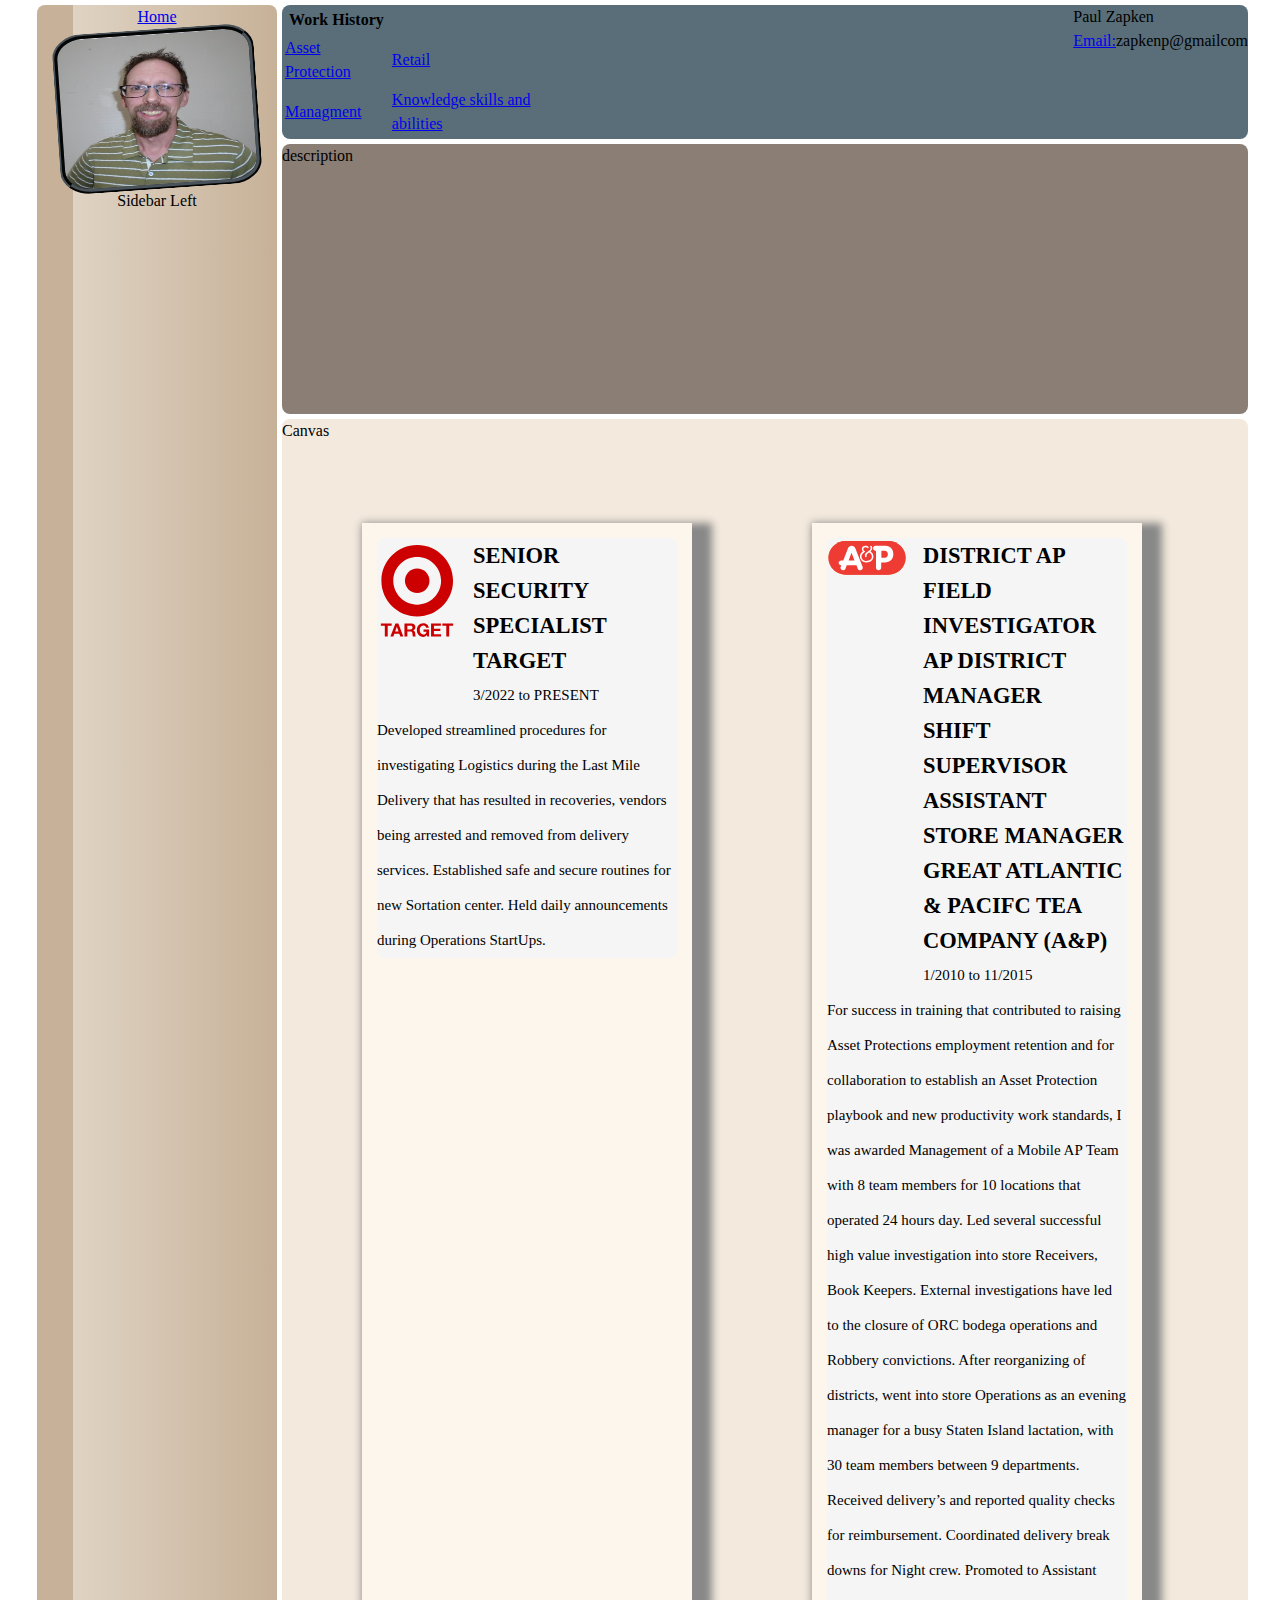
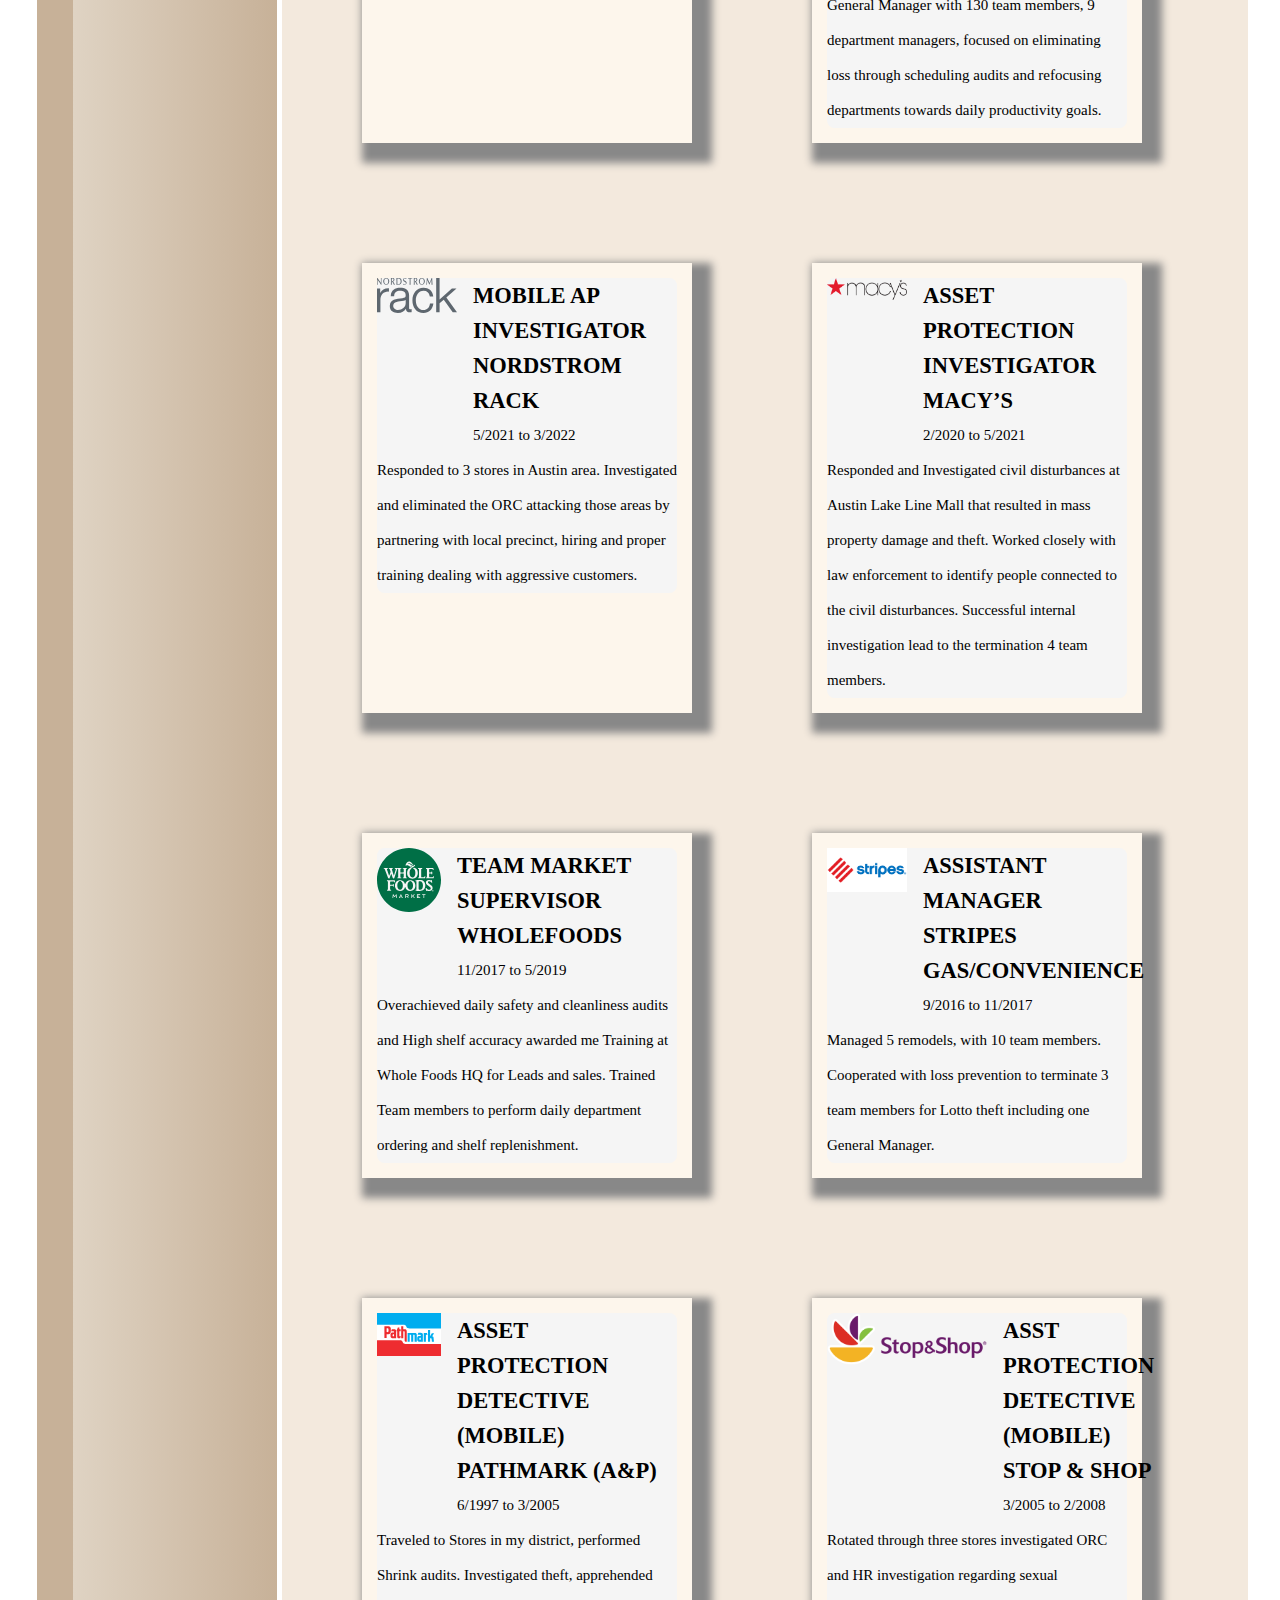
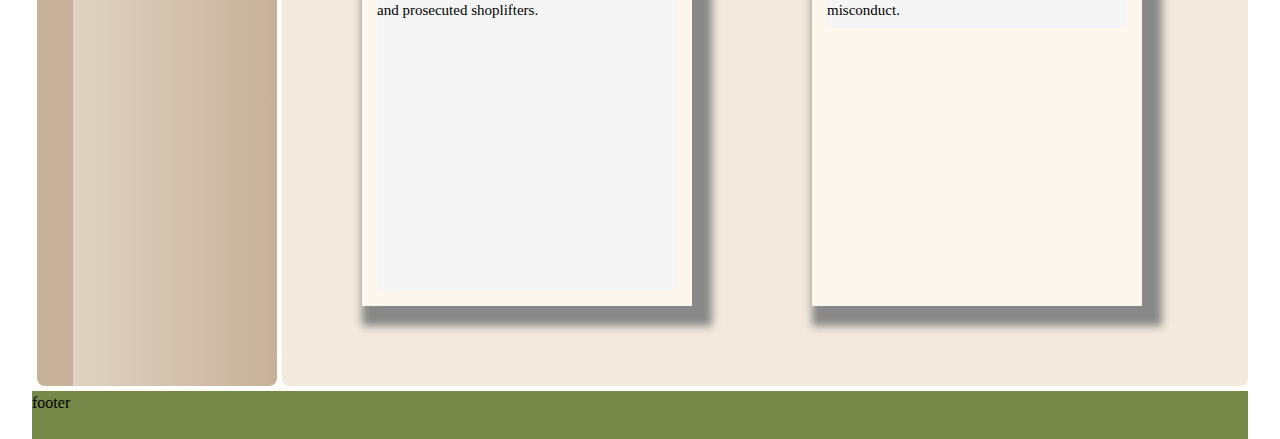
==== cv_ap.html @ 64e59741 "push" ====
<!DOCTYPE html>

<html lang="en">

<head>
    <meta charset="UTF-8">
    <meta http-equiv="X-UA-Compatible" content="IE=edge">


    <meta name="viewport" content="width=device-width, initial-scale=.1.0">



    <!--link rel="preconnect" href="https://fonts.googleapis.com">
    <link rel="preconnect" href="https://fonts.gstatic.com" crossorigin>
    <link href="https://fonts.googleapis.com/css2?family=Lilita+One&family=Monoton&display=swap" rel="stylesheet"-->

    <link rel="stylesheet" href="/cv_ap_layout.css">

    <title>Paul Zapken - Lead with Confidence & Pride.</title>
</head>
<body>
    <div class="main-grid">
    
        <div class="sidebar-left"> 
            <a href="/index.html">Home</a>
            <div class="sidebar-profile-photo">
                
            </div> Sidebar Left
        </div>
        
        <div class="top-bar flex">
            <div>
                <table>
                    <tr>
                        <th>Work History</th>
                        <th></th>
                    </tr>
                    <tr>
                        <td><a href="/cv_ap.html"> Asset Protection</a></td>
                        <td><a href="/cv_ap.html"> Retail</a></td>
                    </tr>
                    <tr>
                        <td><a href="/showcase_ap.html"> Managment</a></td>
                        <td><a href="/testting.html">Knowledge skills and abilities</a></td>
                    </tr>
                </table>
            </div>
            <div style="width: 50%;"></div>
            <div>
                <p>Paul Zapken</p>
                <a href="mailto:zpakenp@gmail.com">Email:</a>zapkenp@gmailcom
            </div>
        </div>
    
        <div class="description">
            description
        </div>

        <div class="work-canvas">Canvas
            
            <div class="canvas-board">

                <div class="card">
                    <!-- TARGET  flow jobsymbol_1 bg-primary-right text-neutral-100-->
                    <article class="experience">
                        <div class="flex">
                            <div>
                                <img  src="/assets/Target_logo.svg" alt="Target" style="width:5rem;height:auto">
                            </div>
                            <div>
                                <h2 class="position">SENIOR SECURITY SPECIALIST</h2>
                                <h2 class="company">TARGET</h2>
                                <p class="timeframe">3/2022 to PRESENT</p>
                            </div>
                        </div>
                        <p>
                            Developed streamlined procedures for investigating Logistics during the Last Mile Delivery that has resulted in recoveries, vendors being arrested and removed from delivery services.
                        Established safe and secure routines for new Sortation center. Held daily announcements during Operations StartUps.
                        </p>
                    </article>

                </div>
                <div class="card">
                    <!-- A&P             -->
                    <article class="experience">
                        <div class="flex">
                            <div>
                                <img  src="./assets/A&P_logo.svg" alt="A&P" style="width:5rem;height:auto">
                            </div>
                            <div>
                                <h2 class="position">DISTRICT AP FIELD INVESTIGATOR</h2>
                                <h2 class="position">AP DISTRICT MANAGER</h2>
                                <h2 class="position">SHIFT SUPERVISOR</h2>
                                <h2 class="position">ASSISTANT STORE MANAGER</h2>
                                <h2 class="company">GREAT ATLANTIC & PACIFC TEA COMPANY (A&P)</h2>
                                <p class="timeframe">1/2010 to 11/2015</p>
                 
                            </div>
                        </div>
                        <p>
                            For success in training that contributed to raising Asset Protections employment retention and for collaboration to establish an Asset Protection playbook and new productivity work standards, I was awarded Management of a Mobile AP Team with 8 team members for 10 locations that operated 24 hours day. Led several successful high value investigation into store Receivers, Book Keepers. External investigations have led to the closure of ORC bodega operations and Robbery convictions.
                            After reorganizing of districts, went into store Operations as an evening manager for a busy Staten Island lactation, with 30 team members between 9 departments. Received delivery’s and reported quality checks for reimbursement. Coordinated delivery break downs for Night crew.
                            Promoted to Assistant General Manager with 130 team members, 9 department managers, focused on eliminating loss through scheduling audits and refocusing departments towards daily productivity goals.
                        </p>
                    </article>
                </div>
                <div class="card">
                    <!-- NORDSTROM RACK -->
                    <article class="experience">
                        <div class="flex">
                            <div>
                                <img  src="./assets/Nordstrom_Rack_Logo.svg" alt="Nordstrom Rack" style="width:5rem;height:auto">
                            </div>
                            <div>
                                <h2 class="position">MOBILE AP INVESTIGATOR</h2>
                                <h2 class="company">NORDSTROM RACK</h2>
                                <p class="timeframe">5/2021 to 3/2022</p>
                 
                            </div>
                        </div>
                        <p>
                            Responded to 3 stores in Austin area. Investigated and eliminated the ORC attacking those areas by partnering with local precinct, hiring and proper training dealing with aggressive customers.
                        </p>
                    </article>    
                </div>
                <div class="card">
                    <!--MACY’S  -->
                    <article class="experience">
                        <div class="flex">
                            <div>
                                <img  src="./assets/Macys_logo.svg.png" alt="Macys" style="width:5rem;height:auto">
                            </div>
                            <div>
                                <h2 class="position">ASSET PROTECTION INVESTIGATOR</h2>
                                <h2 class="company">MACY’S</h2>
                                <p class="timeframe">2/2020 to 5/2021</p>
                            </div>
                        </div>
                        <p>
                            Responded and Investigated civil disturbances at Austin Lake Line Mall that resulted in mass property damage and theft. Worked closely with law enforcement to identify people connected to the civil disturbances. Successful internal investigation lead to the termination 4 team members.
                        </p>
                    </article>

                </div>
                <div class="card">
                    <!--WHOLEFOODS  -->
                    <article class="experience">
                        <div class="flex">
                            <div>
                                <img  src="./assets/Whole_Foods_Market_201x_logo.svg" alt="Wholefoods" style="width:4rem;height:auto">
                            </div>
                            <div>
                                <h2 class="position">TEAM MARKET SUPERVISOR</h2>
                                <h2 class="company">WHOLEFOODS</h2>
                                <p class="timeframe">11/2017 to 5/2019</p>
                 
                            </div>
                        </div>
                        <p>
                            Overachieved daily safety and cleanliness audits and High shelf accuracy awarded me Training at Whole Foods HQ for Leads and sales. Trained Team members to perform daily department ordering and shelf replenishment.
                 
                        </p>
                    </article>
                </div>
                <div class="card">
                    <!--STRIPES  -->
                    <article class="experience">
                        <div class="flex">
                            <div>
                                <img  src="./assets/stripes-convenience-store-logo-vector.png" alt="Stripes" style="width:5rem;height:auto">
                            </div>
                            <div>
                                <h2 class="position">ASSISTANT MANAGER</h2>
                                <h2 class="company">STRIPES GAS/CONVENIENCE</h2>
                                <p class="timeframe">9/2016 to 11/2017</p>
                            </div>
                        </div>
                        <p>
                            Managed 5 remodels, with 10 team members. Cooperated with loss prevention to terminate 3 team members for Lotto theft including one General Manager.
                 
                        </p>
                    </article>
                </div>
                <div class="card">
                    <!--PATHMARK  -->
                    <article class="experience">
                        <div class="flex">
                            <div>
                                <img  src="./assets/Pathmark.svg" alt="Pathmark" style="width:4rem;height:auto">
                            </div>
                            <div>
                                <h2 class="position">ASSET PROTECTION DETECTIVE (MOBILE)</h2>
                                <h2 class="company">PATHMARK (A&P)</h2>
                                <p class="timeframe">6/1997 to 3/2005</p>
                            </div>
                        </div>
                        <p>
                            Traveled to Stores in my district, performed Shrink audits. Investigated theft, apprehended and prosecuted shoplifters.
                 
                        </p>
                        <iframe src="https://www.google.com/maps/embed?pb=!1m14!1m12!1m3!1d92494.9629157127!2d-74.14104158783736!3d40.59030776614465!2m3!1f0!2f0!3f0!3m2!1i1024!2i768!4f13.1!5e0!3m2!1sen!2sus!4v1688709442653!5m2!1sen!2sus" width="400" height="250" style="border:0;" allowfullscreen="" loading="lazy" referrerpolicy="no-referrer-when-downgrade" style="position: relative; top:0px;width:100%;height:100vh;"></iframe>
                    </article>
                </div>
                <div class="card">
                    <!--STOP & SHOP  -->
                    <article class="experience">
                        <div class="flex">
                            <div>
                                <img  src="./assets/Stop_&_Shop_logo.svg.png" alt="Stop & Shop" style="width:10rem;height:auto">
                            </div>
                            <div>
                                <h2 class="position">ASST PROTECTION DETECTIVE (MOBILE)</h2>
                                <h2 class="company">STOP & SHOP</h2>
                                <p class="timeframe">3/2005 to 2/2008</p>
                            </div>
                        </div>
                        <p>
                            Rotated through three stores investigated ORC and HR investigation regarding sexual misconduct.
                 
                        </p>
                    </article>
                </div>
            </div>
        </div>

        <div class="footer">
            footer
        </div>
    </div>
</body>
---- cv_ap_layout.css ----
body {
    place-content: center;
    min-height: 100vh;
}

:root{
    /*--experance-background:;*/
  
    --color-basewhite: #f8f8f8;
    --color-basedark-one: #4a525a;
    --color-basedark-two: #ff8552;
    --color-basedark-three: #72a1e5;
    --color-basedark-four: #768948;

    --color-sidebar-base: #c7b198;
    --color-sidebar-fade1: #DFD3C3;
    --color-sidebar-fade2: #F0ECE3;
    
    --color-discription-base: #8B7E74;

    --color-topbar-base: #596e79;

    --color-canvas-base: #F3E9DD;
    --color-canvas-card: #FDF6EC;



}

/* Remove default margin */
body,
h1,
h2,
h3,
h4,
p,
figure,
blockquote,
dl,
dd {
  margin: 0;
}


/* Remove list styles on ul, ol elements with a list role, which suggests default styling will be removed */
ul[role="list"],
ol[role="list"] {
  list-style: none;
}


/* body default */
body {
    min-height: 100vh;
    text-rendering: optimizeSpeed;
    line-height: 1.5;
  }

  /* A elements with no class default styles */
a:not([class]) {
    text-decoration-skip-ink: auto;
  }

  /*fonts for input, buttons, ect. */
input,
button,
textarea,
select {
  font: inherit;
}
    
/* utilities */
.flex {
    display: flex;
    gap: var(--gap, 1rem);
}
  
  
.main-grid {
    display: grid;
    gap: 5px;
    grid-template-columns: .5fr 1fr 1fr 1fr 1fr;
    
    /*padding-block: 2rem;*/
    width: min(95%);
      
    margin-inline: auto;
    margin-top: 5px;
    z-index: 0;
    
    
}

.sidebar-left {
    
    grid-column: 1;
    grid-row: 1 / 4;
    background-color: var(--color-sidebar-base);
    background-color: red;
    background-image:
      linear-gradient(
        to right, 
        var(--color-sidebar-base) 10%,
        var(--color-sidebar-base) 15%,
        var(--color-sidebar-fade1) 15%,
        var(--color-sidebar-base) 100%,
        var(--color-sidebar-base) 100%
      );
    margin-left: 5px;
    width: 15rem;
    

    border-radius: .5em .5em;

    text-align: center;
}

.sidebar-profile-photo {
    display: block;
    
    transform:rotate(-4deg);
    margin-left: auto;
    margin-right: auto;
    width: 80%;
    height: 150px;

    background-image: url(/assets/profilePic.jpg);
    background-size: 100% 100%;
        
    background-repeat: no-repeat;
    border-radius:15%;
    background-color: var(--color-basewhite);
    border-color:var(--color-basedark-one);
    border-style:ridge;
    border-width: 5px;
    opacity: 100%;

}

.top-bar {
    position: relative;
    grid-column: 2 / 6;
    background-color: var(--color-topbar-base);
   /* height: 10vh;*/
   border-radius: .5em ;
}


.description {
    grid-column: 2 / 6;
    background-color: var(--color-discription-base);

    height: 30vh;

    border-radius: .5em;
} 

.work-canvas {
    grid-column: 2 /6;
    background-color: var(--color-canvas-base);
    border-radius: .5em ;
   /* height: 50vh;*/
}

.canvas-board {
    display: flex;
    flex-flow: wrap;
    padding: 20px;

}

.card {
    background-color: rgba(253, 246, 236, 500%);
    /*: 30%;*/
    margin: 60px;
    /*text-align: center;*/
    line-height: 35px;
    width: 300px;
    font-size: 15px;
    padding: 15px;   

    box-shadow: 10px 10px 8px 10px #888888;
}


/*  rgba(245, 245, 245, 80%) */
.experience {
 
    background-color: whitesmoke;
    border-radius: .5em .5em;
    
}
  
.experience.position {
    /*
    font-size: var(--fs-400);
    font-weight: var(--fw-400);
    */
    line-height: 1;
}
  /*
  .experience.company {
    /*
    font-size: var(--fs-300);
    
     opacity: 0.5; 
}
  */
  /*
  .experience.timeframe {
    
    font-size: var(--fs-400);
    
     opacity: 0.5; 
  }
  */
  
  /*.experience.jobsymbol_1 {
    background-image: url("./assets/shopping.svg");
    background-repeat: no-repeat;
    background-position: top right 5%;
    background-size: 10%;
    background-position-y: 20%;
  }
  */

.footer {
    grid-column: 1 /6;
    background-color: var(--color-basedark-four);

    height: 3rem;
}
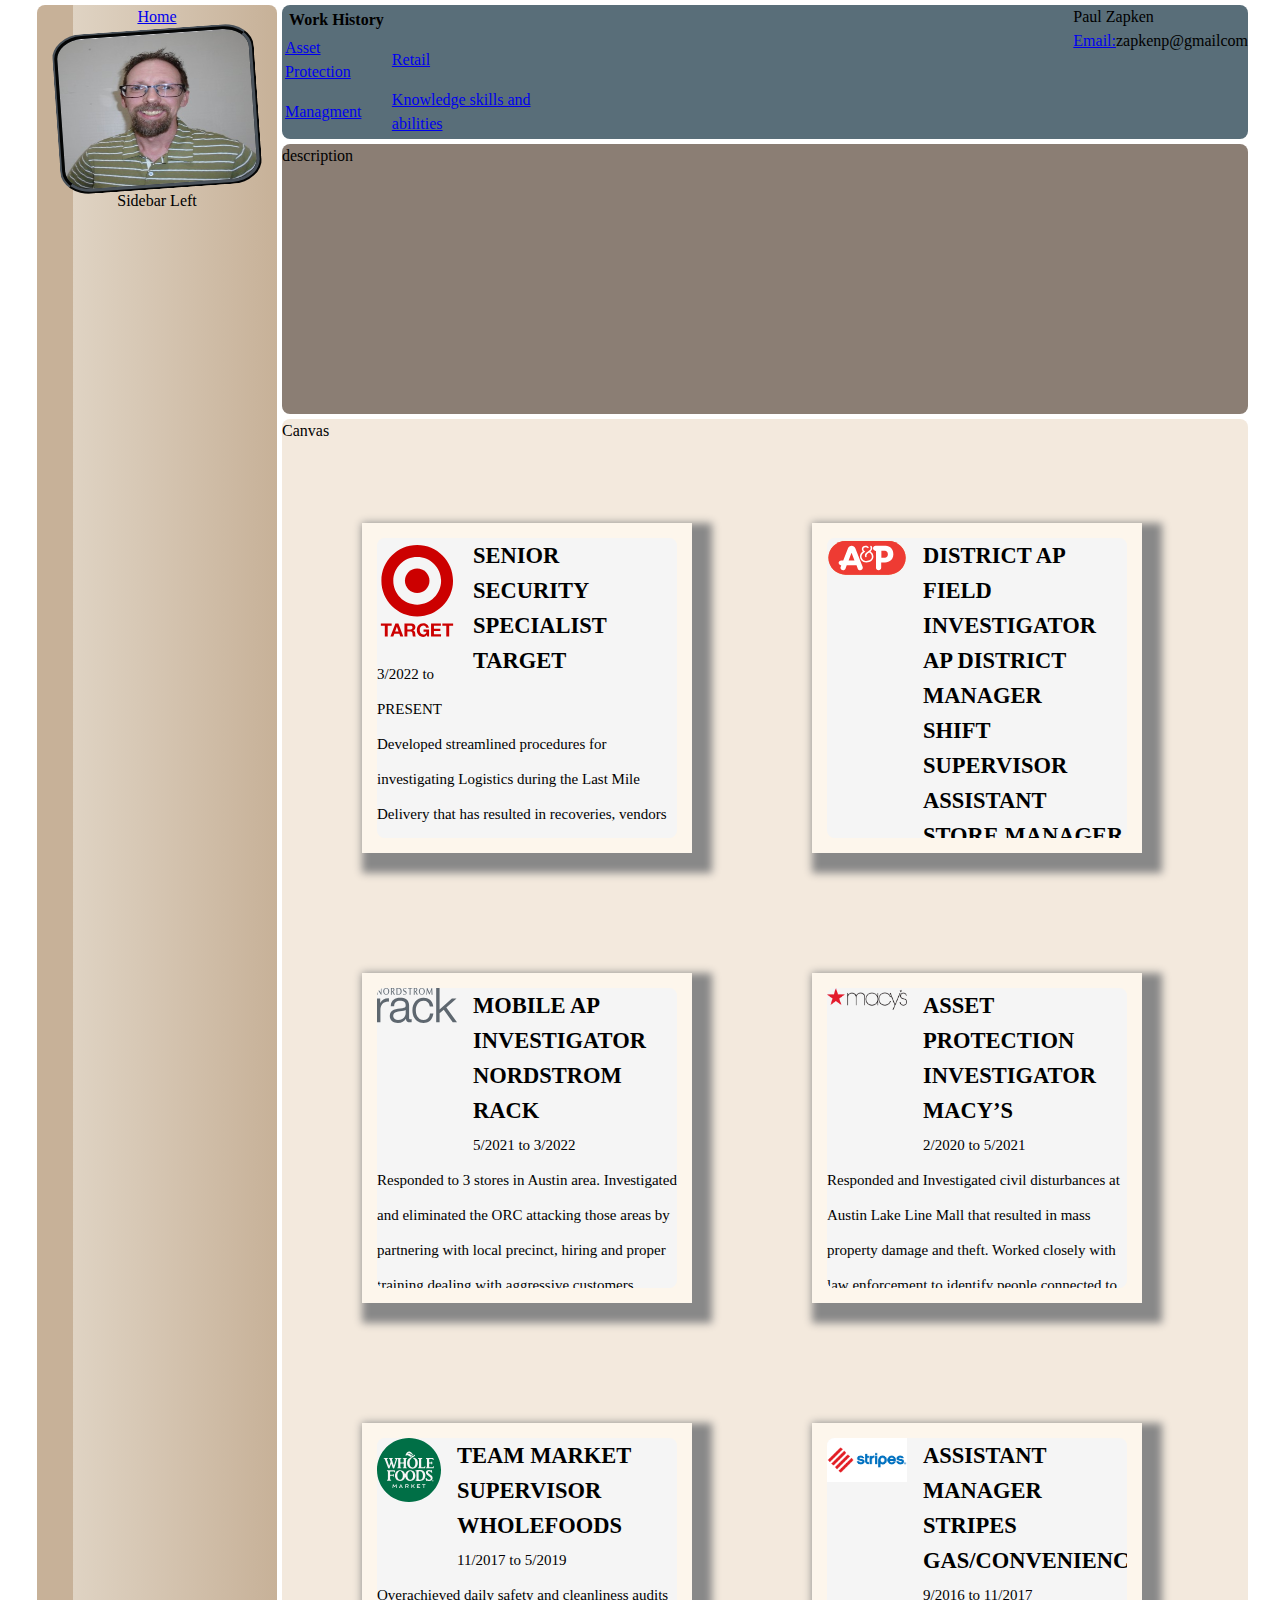
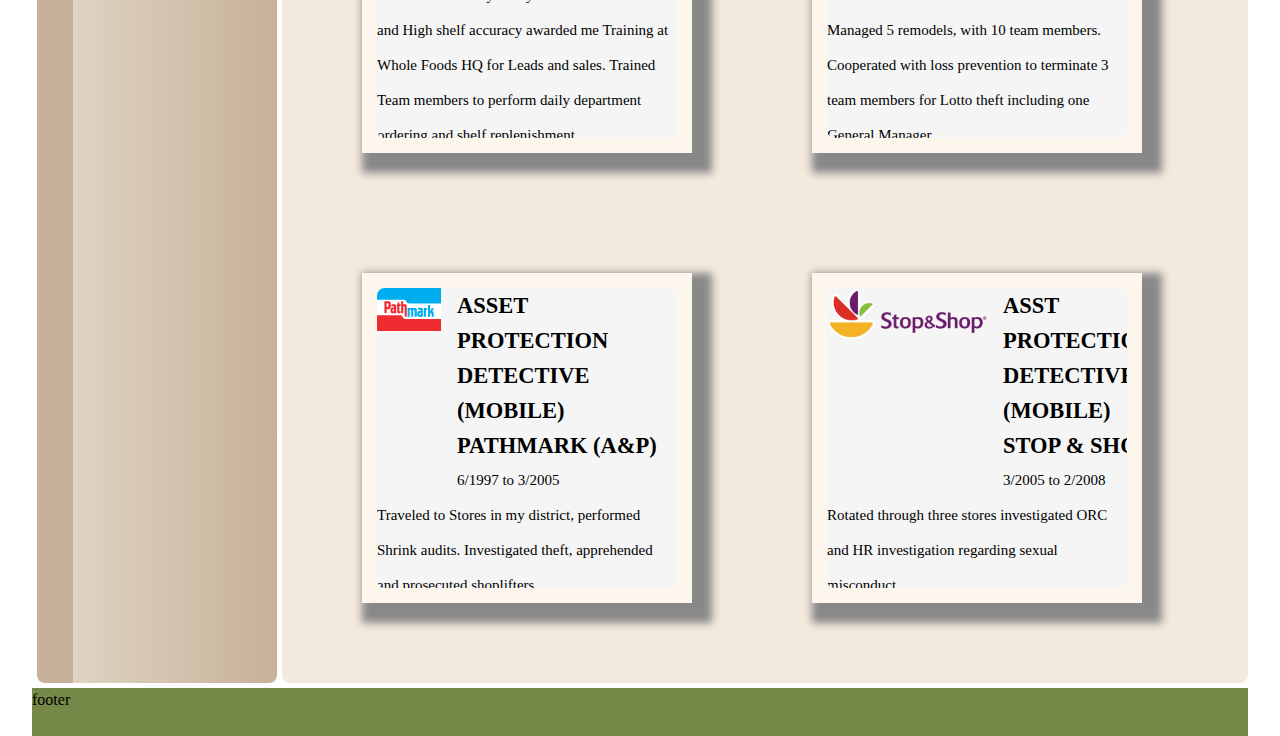
==== commit 0874717d: "fixed text-overflow" ====
--- a/cv_ap.html
+++ b/cv_ap.html
@@ -67,11 +67,12 @@
                         <div class="flex">
                             <div>
                                 <img  src="/assets/Target_logo.svg" alt="Target" style="width:5rem;height:auto">
+                                <p class="timeframe">3/2022 to PRESENT</p>
                             </div>
                             <div>
                                 <h2 class="position">SENIOR SECURITY SPECIALIST</h2>
                                 <h2 class="company">TARGET</h2>
-                                <p class="timeframe">3/2022 to PRESENT</p>
+                                
                             </div>
                         </div>
                         <p>
--- a/cv_ap_layout.css
+++ b/cv_ap_layout.css
@@ -180,15 +180,23 @@
     padding: 15px;   
 
     box-shadow: 10px 10px 8px 10px #888888;
+
+   
 }
 
 
 /*  rgba(245, 245, 245, 80%) */
 .experience {
- 
+
+    /*height: 20px;*/
+    
     background-color: whitesmoke;
     border-radius: .5em .5em;
-    
+
+    height: 300px;
+    overflow: hidden;
+    text-overflow: ellipsis; 
+     
 }
   
 .experience.position {
@@ -198,6 +206,10 @@
     */
     line-height: 1;
 }
+
+.experience.p {
+  
+}
   /*
   .experience.company {
     /*
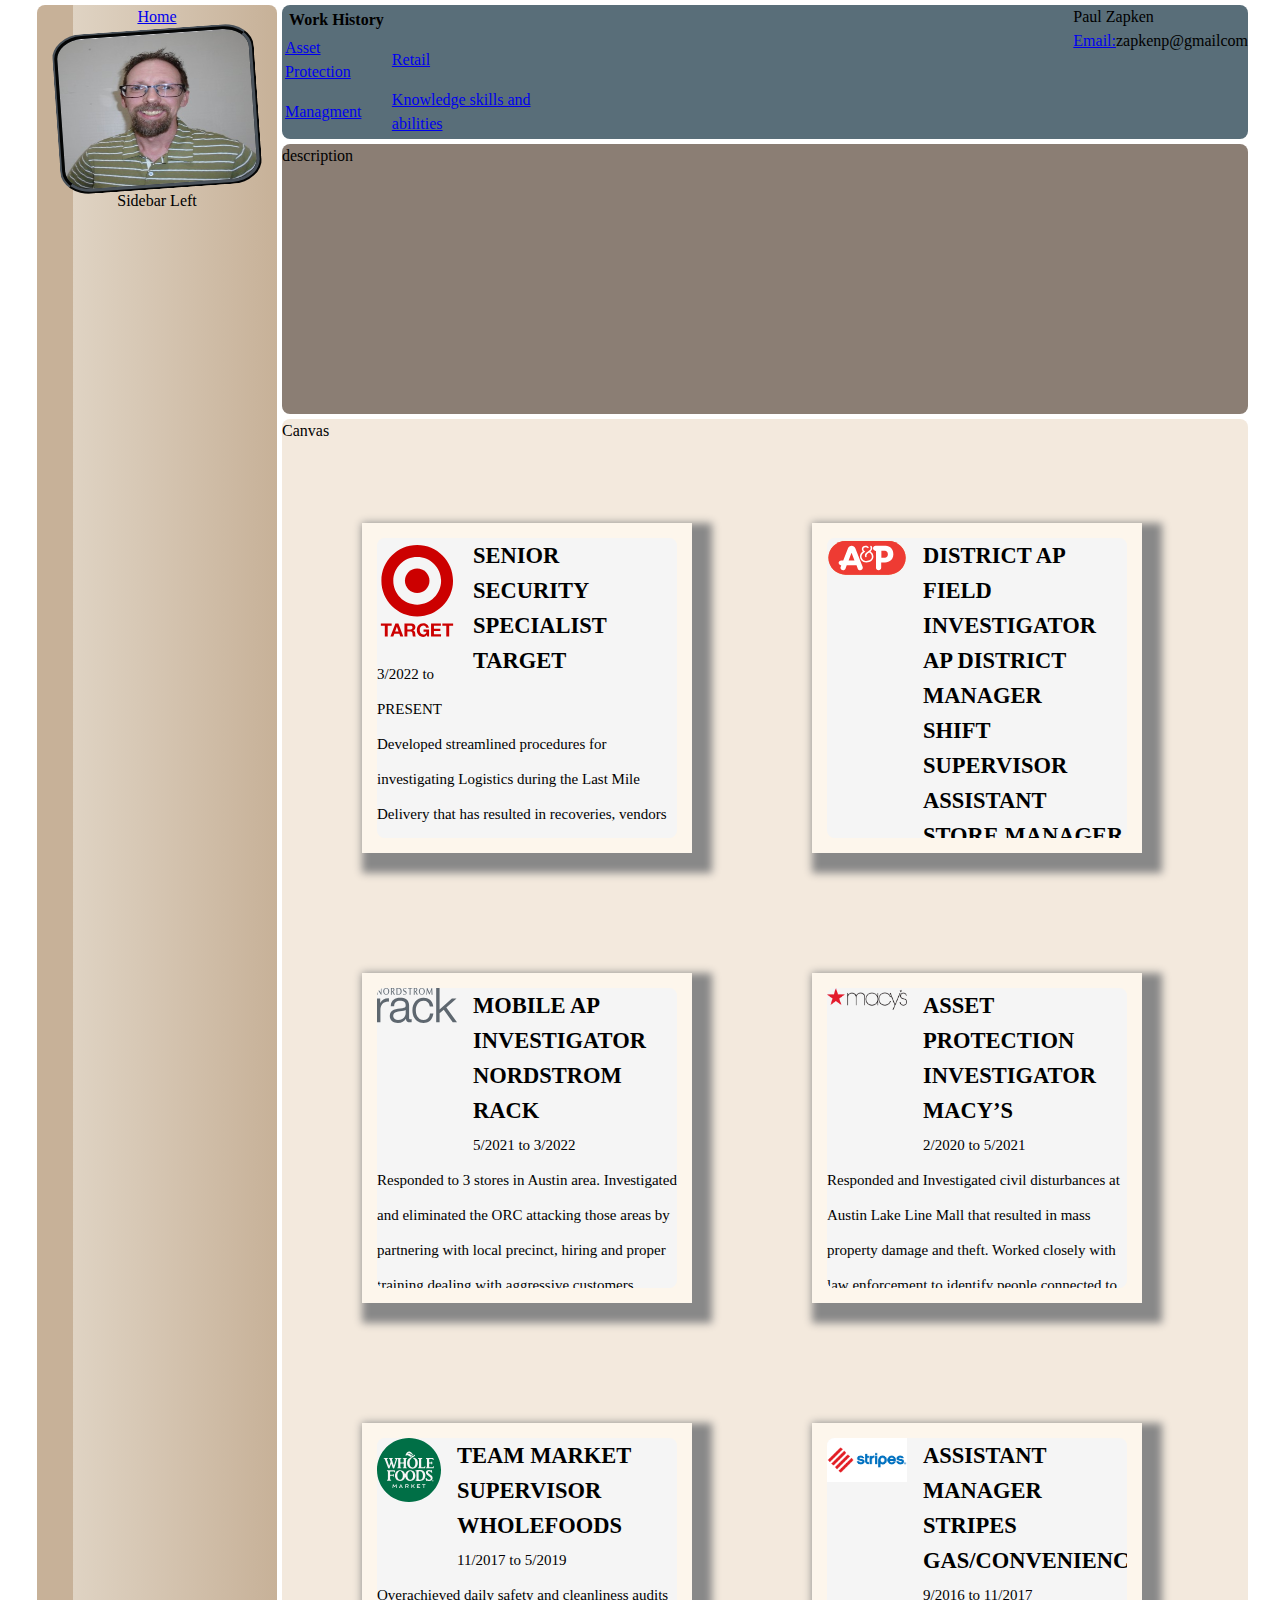
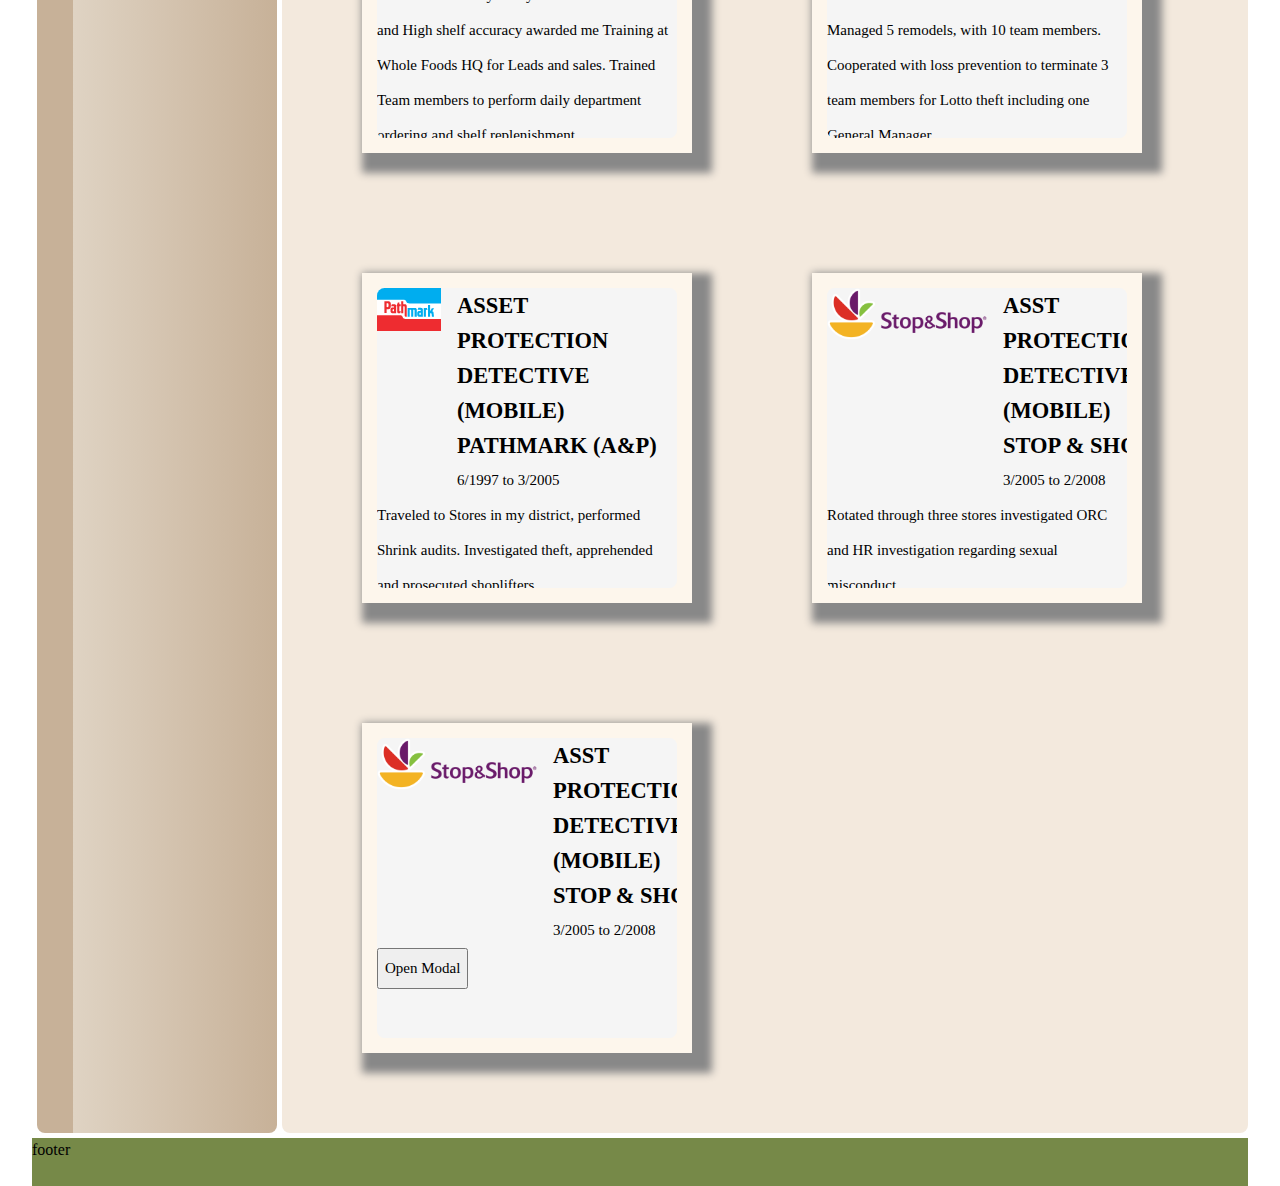
==== commit 399d31fc: "testing popup" ====
--- a/cv_ap.html
+++ b/cv_ap.html
@@ -222,6 +222,53 @@
                         </p>
                     </article>
                 </div>
+                
+                <div class="card">
+                    <!--TESTING  -->
+                    <article class="experience">
+                        <div class="flex">
+                            <div>
+                                <img  src="./assets/Stop_&_Shop_logo.svg.png" alt="Stop & Shop" style="width:10rem;height:auto">
+                            </div>
+                            <div>
+                                <h2 class="position">ASST PROTECTION DETECTIVE (MOBILE)</h2>
+                                <h2 class="company">STOP & SHOP</h2>
+                                <p class="timeframe">3/2005 to 2/2008</p>
+                            </div>
+                        </div>
+                       
+                            <!-- Trigger/Open The Modal -->
+                            <button id="myBtn">Open Modal</button>
+
+                            <!-- The Modal -->
+                            <div id="myModal" class="modal">
+
+                            <!-- Modal content -->
+                            <div class="modal-content">
+                                <span class="close">&times;</span>
+                                <p>Some text in the Modal..</p>
+                                <div class="flex">
+                                    <div>
+                                        <img  src="./assets/Stop_&_Shop_logo.svg.png" alt="Stop & Shop" style="width:10rem;height:auto">
+                                    </div>
+                                    <div>
+                                        <h2 class="position">ASST PROTECTION DETECTIVE (MOBILE)</h2>
+                                        <h2 class="company">STOP & SHOP</h2>
+                                        <p class="timeframe">3/2005 to 2/2008</p>
+                                    </div>
+                                </div>
+                                <p>
+                                    Rotated through three stores investigated ORC and HR investigation regarding sexual misconduct.
+                         
+                                </p>
+                            </div>
+
+                            </div>
+                            <script src="/javaPop.js"></script>
+                        
+                        
+                    </article>
+                </div>
             </div>
         </div>
 
--- a/cv_ap_layout.css
+++ b/cv_ap_layout.css
@@ -168,7 +168,7 @@
     padding: 20px;
 
 }
-
+  /*----------------------------------------------------*/
 .card {
     background-color: rgba(253, 246, 236, 500%);
     /*: 30%;*/
@@ -184,7 +184,6 @@
    
 }
 
-
 /*  rgba(245, 245, 245, 80%) */
 .experience {
 
@@ -235,7 +234,47 @@
     background-position-y: 20%;
   }
   */
-
+/*-----------------------------------------------------------*/
+
+/* The Modal (background) */
+.modal {
+  display: none; /* Hidden by default */
+  position: fixed; /* Stay in place */
+  z-index: 1; /* Sit on top */
+  left: 0;
+  top: 0;
+  width: 100%; /* Full width */
+  height: 100%; /* Full height */
+  overflow: auto; /* Enable scroll if needed */
+  background-color: rgb(0,0,0); /* Fallback color */
+  background-color: rgba(0,0,0,0.4); /* Black w/ opacity */
+}
+
+/* Modal Content/Box */
+.modal-content {
+  background-color: #fefefe;
+  margin: 15% auto; /* 15% from the top and centered */
+  padding: 20px;
+  border: 1px solid #888;
+  width: 80%; /* Could be more or less, depending on screen size */
+}
+
+/* The Close Button */
+.close {
+  color: #aaa;
+  float: right;
+  font-size: 28px;
+  font-weight: bold;
+}
+
+.close:hover,
+.close:focus {
+  color: black;
+  text-decoration: none;
+  cursor: pointer;
+}
+
+/*------------------------------------*/
 .footer {
     grid-column: 1 /6;
     background-color: var(--color-basedark-four);
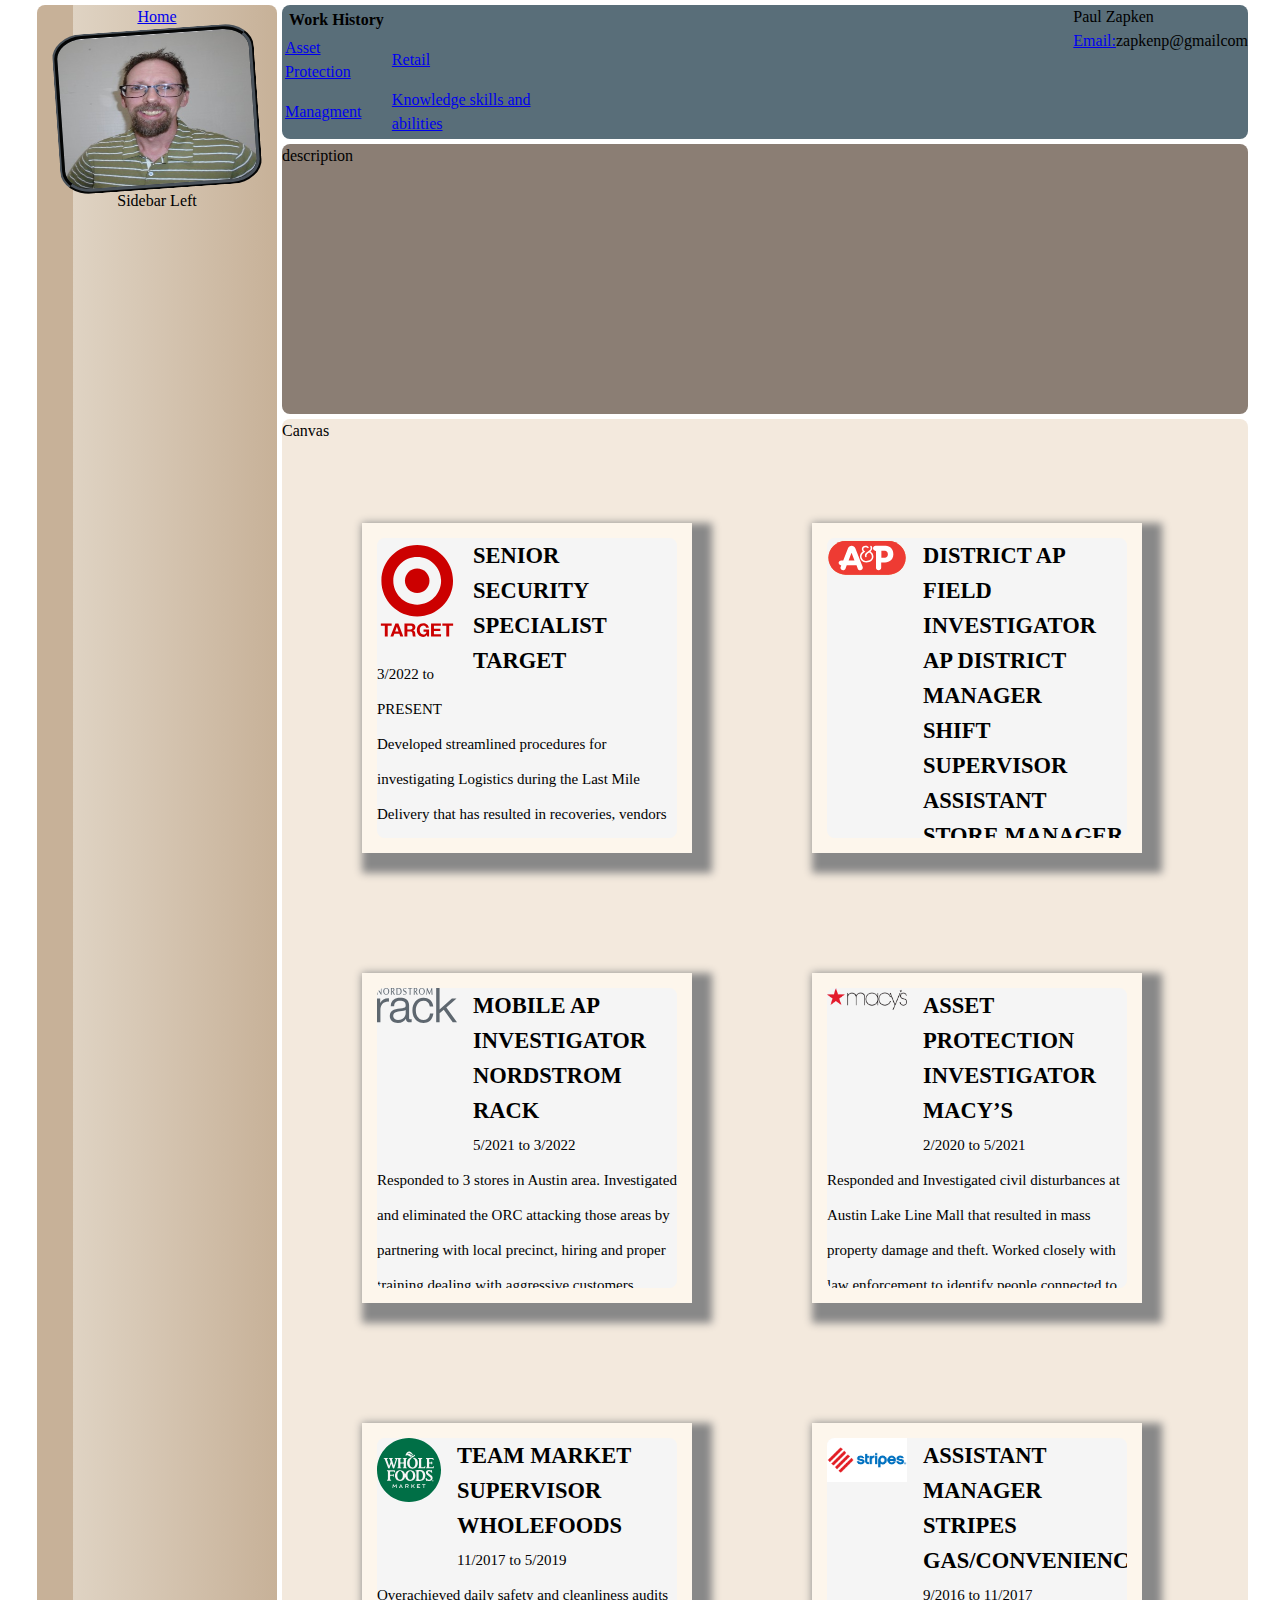
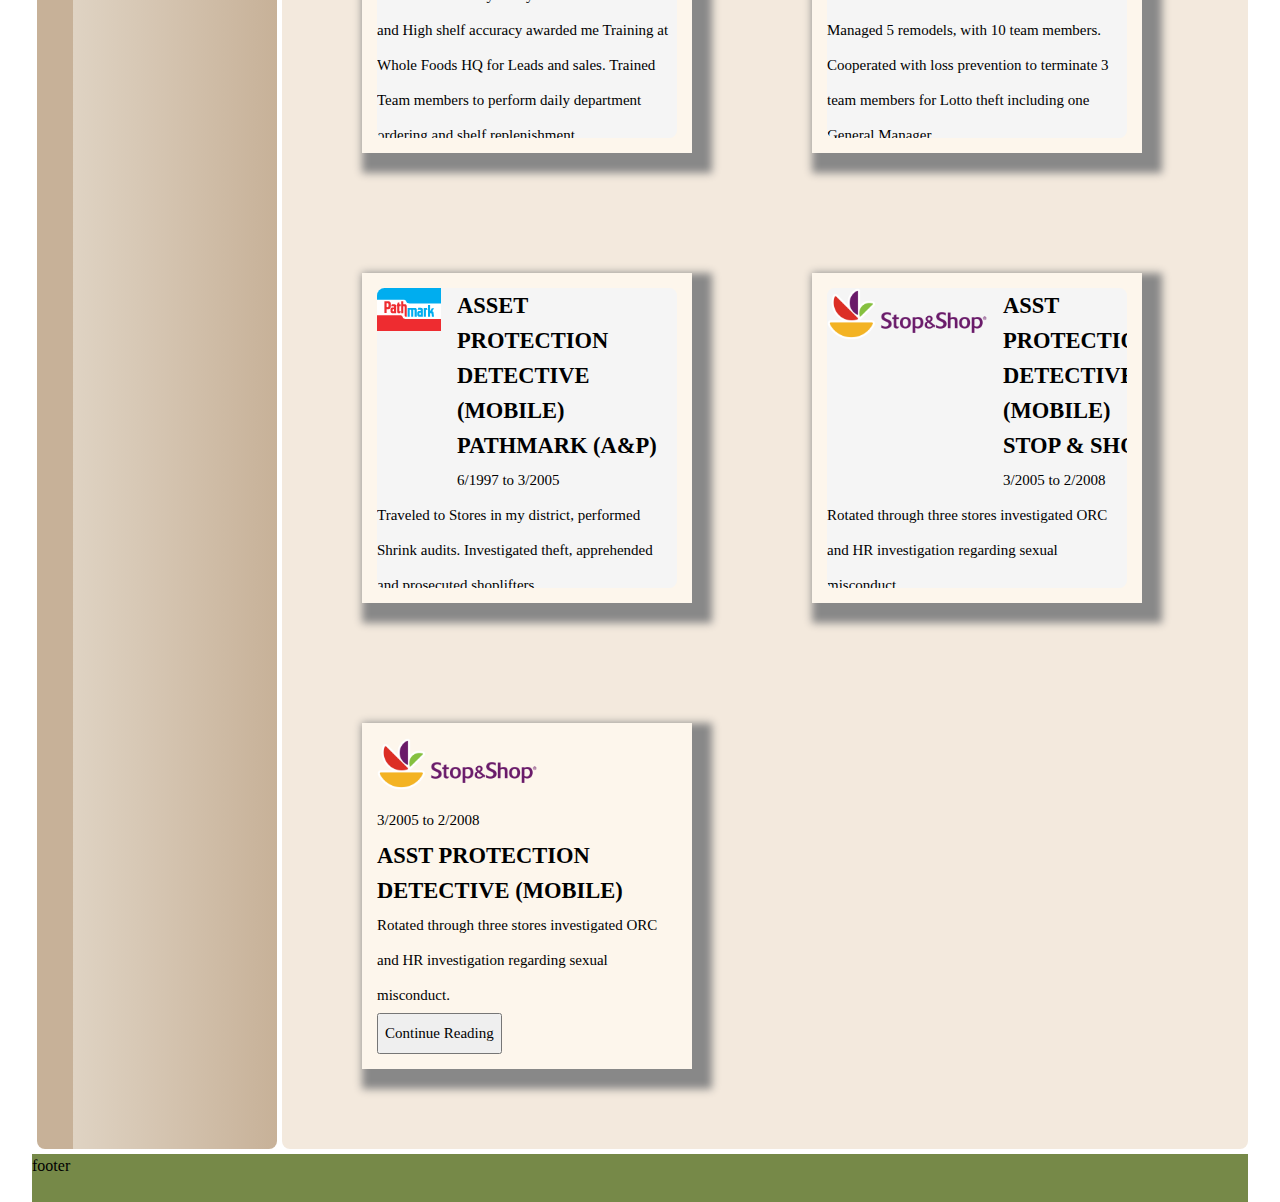
==== commit 8eb7bcf5: "first format of experaince popup" ====
--- a/cv_ap.html
+++ b/cv_ap.html
@@ -66,7 +66,7 @@
                     <article class="experience">
                         <div class="flex">
                             <div>
-                                <img  src="/assets/Target_logo.svg" alt="Target" style="width:5rem;height:auto">
+                                <img  src="/assets/Target_logo.svg" alt="Target" title="Target" style="width:5rem;height:auto">
                                 <p class="timeframe">3/2022 to PRESENT</p>
                             </div>
                             <div>
@@ -225,28 +225,31 @@
                 
                 <div class="card">
                     <!--TESTING  -->
-                    <article class="experience">
-                        <div class="flex">
+                    
+                        <div class="hflex">  <!-- card discription-->
                             <div>
                                 <img  src="./assets/Stop_&_Shop_logo.svg.png" alt="Stop & Shop" style="width:10rem;height:auto">
                             </div>
                             <div>
+                                <p class="timeframe">3/2005 to 2/2008</p>
                                 <h2 class="position">ASST PROTECTION DETECTIVE (MOBILE)</h2>
-                                <h2 class="company">STOP & SHOP</h2>
-                                <p class="timeframe">3/2005 to 2/2008</p>
-                            </div>
-                        </div>
-                       
-                            <!-- Trigger/Open The Modal -->
-                            <button id="myBtn">Open Modal</button>
-
-                            <!-- The Modal -->
-                            <div id="myModal" class="modal">
+                                <p>
+                                    Rotated through three stores investigated ORC and HR investigation regarding sexual misconduct.
+                                </p>
+                            </div>
+                                               
+                        <!-- Trigger/Open The Modal -->
+                            <button id="myBtn">Continue Reading</button>
+                        </div><!-- card end of descritpion-->
+                        
+                        <!-- The Modal -->
+                        <div id="myModal" class="modal">
 
                             <!-- Modal content -->
                             <div class="modal-content">
-                                <span class="close">&times;</span>
-                                <p>Some text in the Modal..</p>
+                                <span class="close">&times;</span>  <!-- closs butten-->
+                                
+                                <article class="experience"> <!-- Start of inner card -->
                                 <div class="flex">
                                     <div>
                                         <img  src="./assets/Stop_&_Shop_logo.svg.png" alt="Stop & Shop" style="width:10rem;height:auto">
@@ -259,17 +262,17 @@
                                 </div>
                                 <p>
                                     Rotated through three stores investigated ORC and HR investigation regarding sexual misconduct.
-                         
                                 </p>
-                            </div>
-
-                            </div>
-                            <script src="/javaPop.js"></script>
+                                </article>
+                            </div>
+
+                        </div>
+                        <script src="/javaPop.js"></script>
                         
-                        
-                    </article>
-                </div>
-            </div>
+                    
+                </div>
+
+            </div> <!--Canvas End-->
         </div>
 
         <div class="footer">
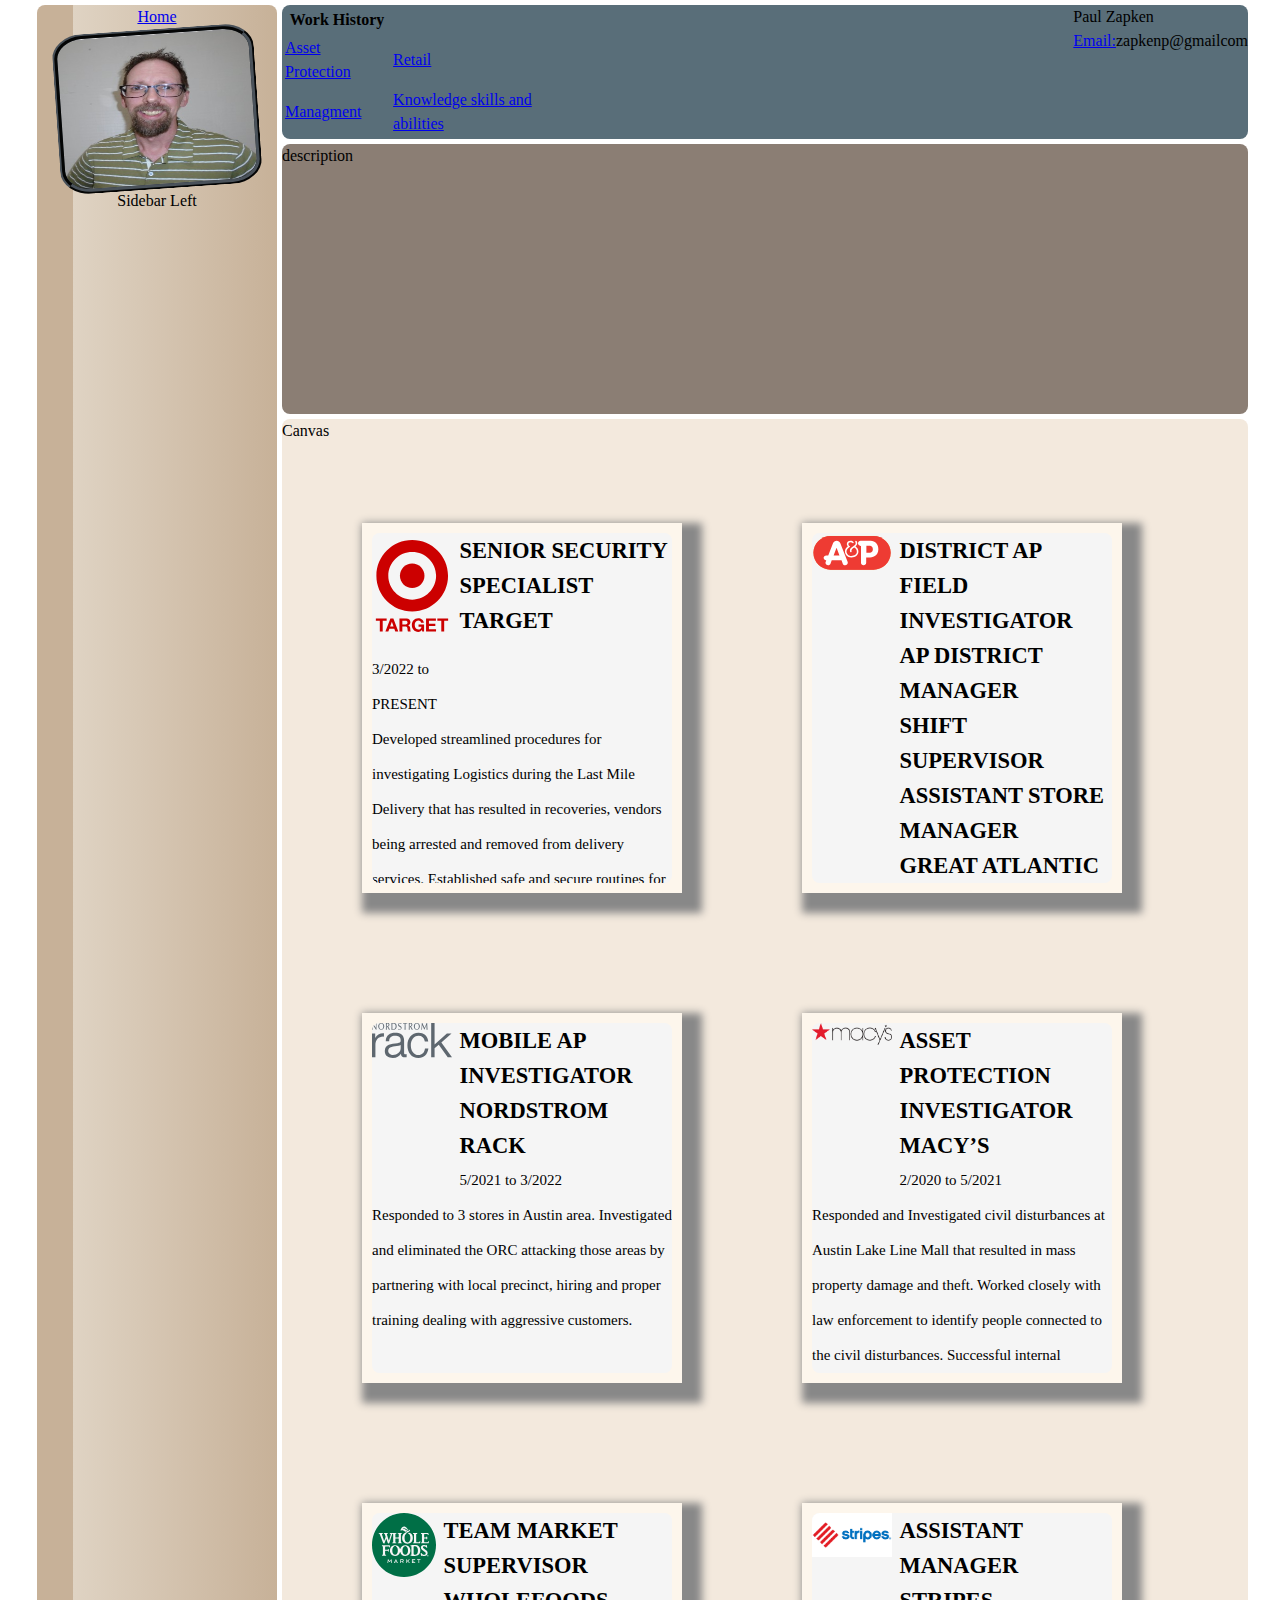
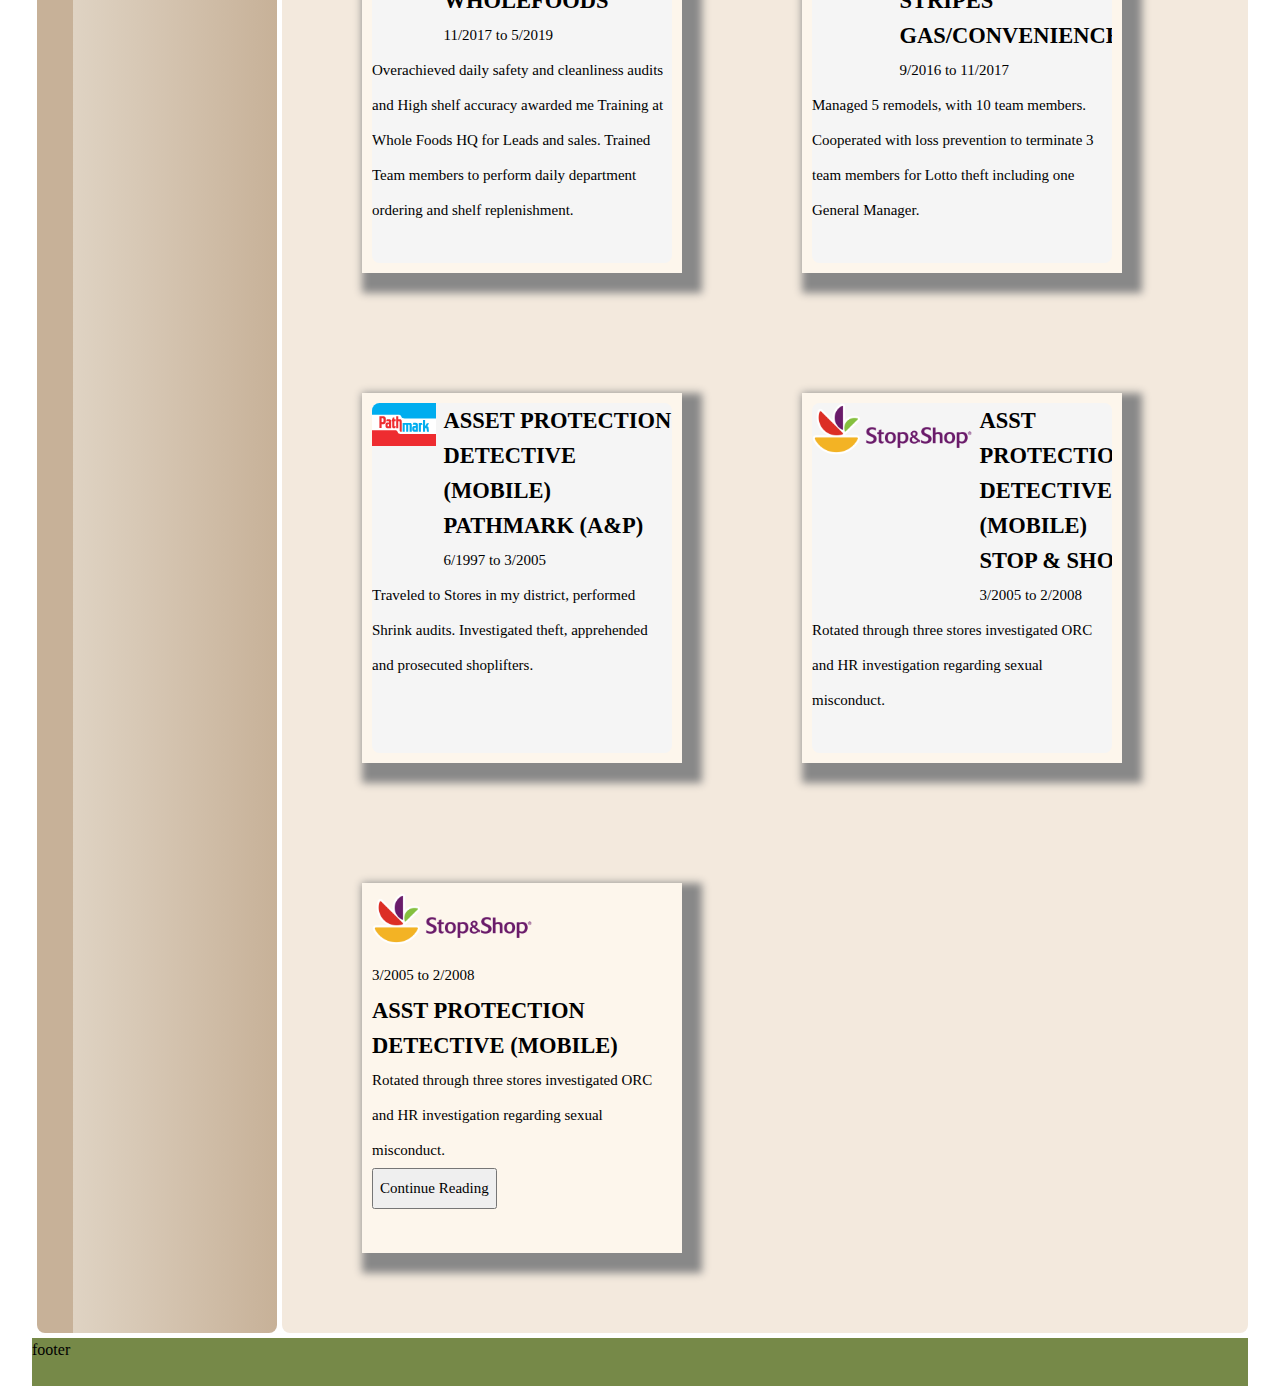
==== commit e724097e: "more updates to card formatting" ====
--- a/cv_ap.html
+++ b/cv_ap.html
@@ -226,18 +226,18 @@
                 <div class="card">
                     <!--TESTING  -->
                     
-                        <div class="hflex">  <!-- card discription-->
+                        <div class="cardlex">  <!-- card discription-->
                             <div>
                                 <img  src="./assets/Stop_&_Shop_logo.svg.png" alt="Stop & Shop" style="width:10rem;height:auto">
                             </div>
                             <div>
                                 <p class="timeframe">3/2005 to 2/2008</p>
                                 <h2 class="position">ASST PROTECTION DETECTIVE (MOBILE)</h2>
-                                <p>
-                                    Rotated through three stores investigated ORC and HR investigation regarding sexual misconduct.
-                                </p>
-                            </div>
-                                               
+                                
+                            </div>
+                            <p>
+                                Rotated through three stores investigated ORC and HR investigation regarding sexual misconduct.
+                            </p>               
                         <!-- Trigger/Open The Modal -->
                             <button id="myBtn">Continue Reading</button>
                         </div><!-- card end of descritpion-->
@@ -260,10 +260,11 @@
                                         <p class="timeframe">3/2005 to 2/2008</p>
                                     </div>
                                 </div>
+                                </article>
                                 <p>
                                     Rotated through three stores investigated ORC and HR investigation regarding sexual misconduct.
                                 </p>
-                                </article>
+                                
                             </div>
 
                         </div>
--- a/cv_ap_layout.css
+++ b/cv_ap_layout.css
@@ -72,10 +72,14 @@
 /* utilities */
 .flex {
     display: flex;
-    gap: var(--gap, 1rem);
-}
-  
-  
+    gap: .5em;
+}  
+
+.cardflex {
+  display: flex ;
+  flex-direction: column;
+  gap: .5em;
+} 
 .main-grid {
     display: grid;
     gap: 5px;
@@ -177,22 +181,26 @@
     line-height: 35px;
     width: 300px;
     font-size: 15px;
-    padding: 15px;   
+    padding: 10px;   
 
     box-shadow: 10px 10px 8px 10px #888888;
 
-   
+    height: 350px;
+
+    overflow: hidden;
+    text-overflow: ellipsis; 
+    
 }
 
 /*  rgba(245, 245, 245, 80%) */
 .experience {
-
+    height: inherit;
     /*height: 20px;*/
     
     background-color: whitesmoke;
     border-radius: .5em .5em;
 
-    height: 300px;
+    
     overflow: hidden;
     text-overflow: ellipsis; 
      
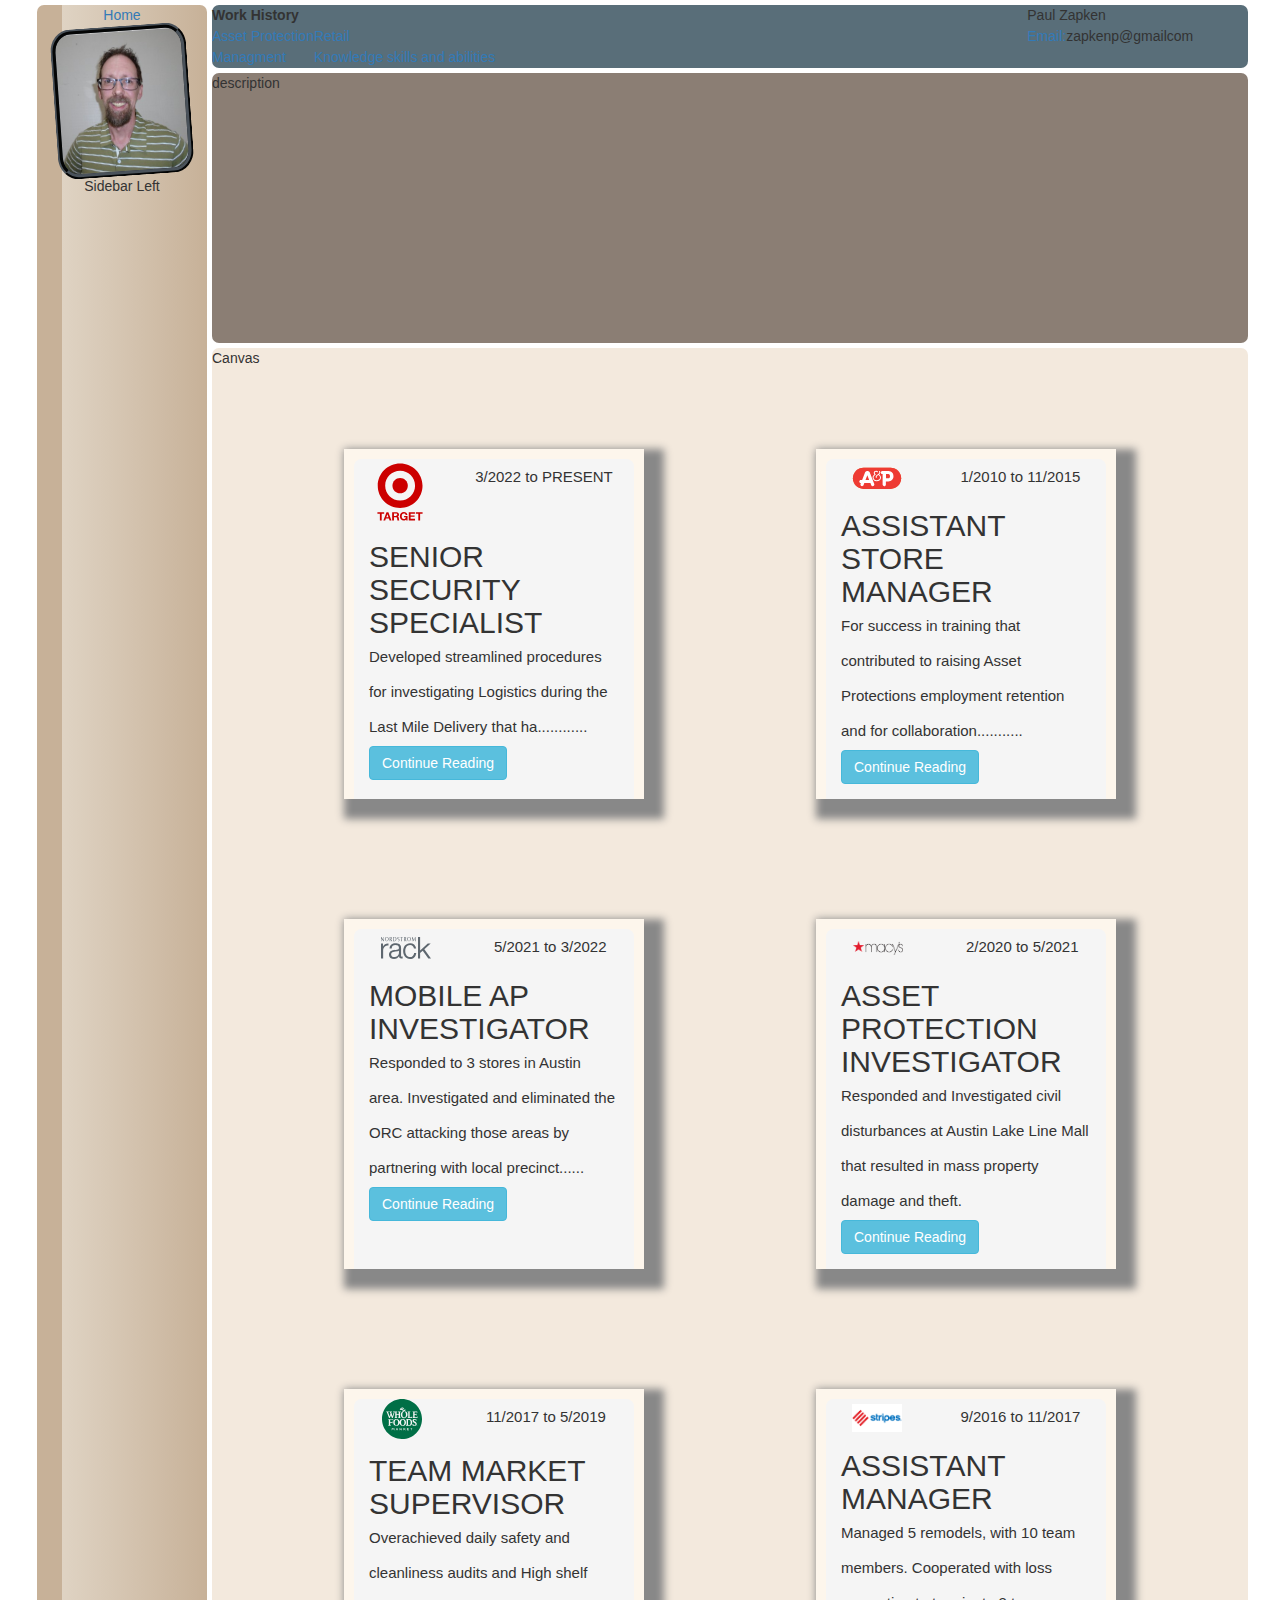
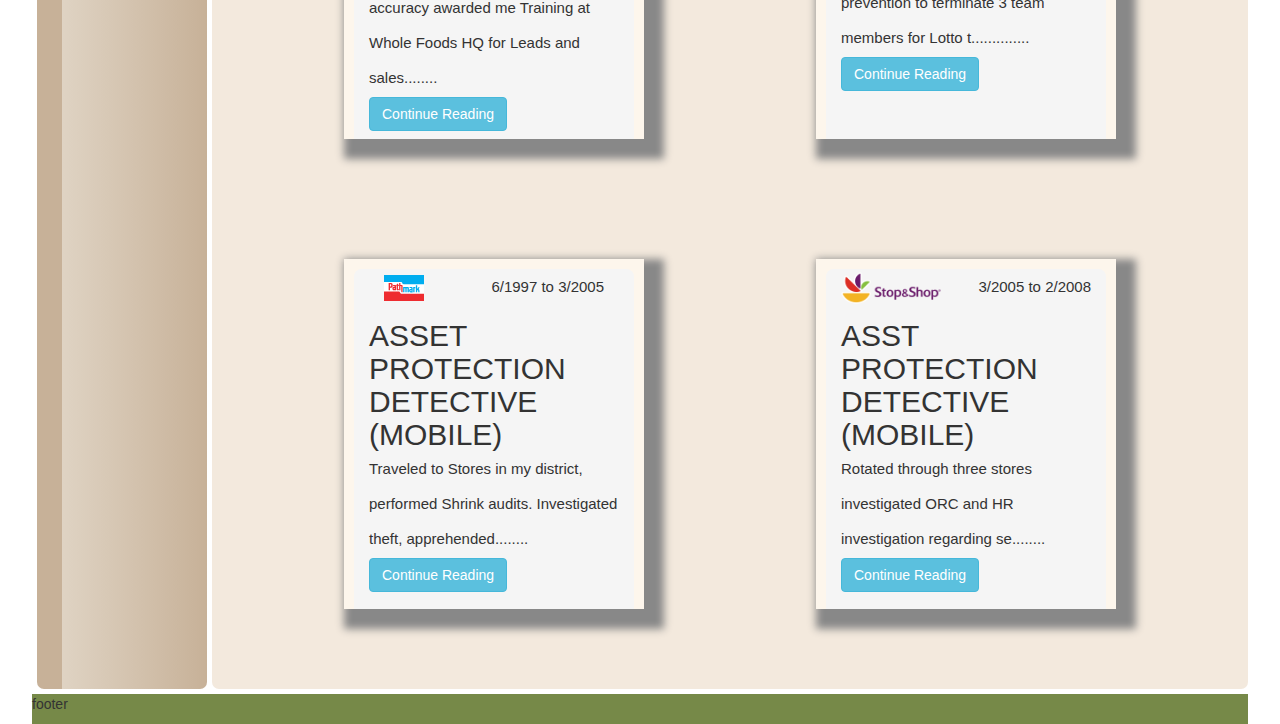
==== commit 31ddf625: "overhaul: changed modal popup to bootstrap :)" ====
--- a/cv_ap.html
+++ b/cv_ap.html
@@ -14,6 +14,12 @@
     <!--link rel="preconnect" href="https://fonts.googleapis.com">
     <link rel="preconnect" href="https://fonts.gstatic.com" crossorigin>
     <link href="https://fonts.googleapis.com/css2?family=Lilita+One&family=Monoton&display=swap" rel="stylesheet"-->
+
+    <!--bootstrap start-->
+    <link rel="stylesheet" href="https://maxcdn.bootstrapcdn.com/bootstrap/3.4.1/css/bootstrap.min.css">
+    <script src="https://ajax.googleapis.com/ajax/libs/jquery/3.6.4/jquery.min.js"></script>
+    <script src="https://maxcdn.bootstrapcdn.com/bootstrap/3.4.1/js/bootstrap.min.js"></script>
+    <!--Bootstrap end-->    
 
     <link rel="stylesheet" href="/cv_ap_layout.css">
 
@@ -61,217 +67,472 @@
             
             <div class="canvas-board">
 
-                <div class="card">
-                    <!-- TARGET  flow jobsymbol_1 bg-primary-right text-neutral-100-->
-                    <article class="experience">
-                        <div class="flex">
+                <!--Target-->
+                <div class="card">
+                    
+                    <div class="cardfront">
+                        <div class="flex" style="justify-content: space-around;">
                             <div>
                                 <img  src="/assets/Target_logo.svg" alt="Target" title="Target" style="width:5rem;height:auto">
+                            </div>
+                            <div>
                                 <p class="timeframe">3/2022 to PRESENT</p>
                             </div>
-                            <div>
-                                <h2 class="position">SENIOR SECURITY SPECIALIST</h2>
-                                <h2 class="company">TARGET</h2>
-                                
-                            </div>
-                        </div>
-                        <p>
-                            Developed streamlined procedures for investigating Logistics during the Last Mile Delivery that has resulted in recoveries, vendors being arrested and removed from delivery services.
-                        Established safe and secure routines for new Sortation center. Held daily announcements during Operations StartUps.
-                        </p>
-                    </article>
-
-                </div>
-                <div class="card">
-                    <!-- A&P             -->
-                    <article class="experience">
-                        <div class="flex">
+                        </div>
+                        <div style="padding: 1em;">
+                            <h2 class="position">SENIOR SECURITY SPECIALIST</h2>
+                            <p>
+                                Developed streamlined procedures for investigating Logistics during the Last Mile Delivery that ha............
+                            </p>
+                       
+                            <button type="button" class="btn btn-info" data-toggle="modal" data-target="#targetid">Continue Reading</button>
+                        </div>
+                        <!--Pop Modal -->
+                        <div class="modal fade" id="targetid" role="dialog">
+                            <div class="modal-dialog modal-lg">
+                                <div class="modal-content">
+                                    <div class="modal-header">
+                                        <button type="button" class="close" data-dismiss="modal">&times;</button>
+                                            <h4 class="modal-title">Target</h4>
+                                    </div>
+                                    <div class="modal-body">
+                                        <article class="experience">
+                                            <div class="flex">
+                                                <div>
+                                                    <img  src="/assets/Target_logo.svg" alt="Target" title="Target" style="width:5rem;height:auto">
+                                                    <p class="timeframe">3/2022 to PRESENT</p>
+                                                </div>
+                                                <div>
+                                                    <h2 class="position">SENIOR SECURITY SPECIALIST</h2>
+                                                    <h2 class="company">TARGET</h2>
+                                                    
+                                                </div>
+                                            </div>
+                                            <p>
+                                                Developed streamlined procedures for investigating Logistics during the Last Mile Delivery that has resulted in recoveries, vendors being arrested and removed from delivery services.
+                                            Established safe and secure routines for new Sortation center. Held daily announcements during Operations StartUps.
+                                            </p>
+                                        </article>
+                                    </div>
+
+                                    <div class="modal-footer">
+                                        <button type="button" class="btn btn-default" data-dismiss="modal">Close</button>
+                                    </div>
+                                </div>
+                            </div>
+                        </div>
+                    </div>
+                </div>  <!--card end-->
+
+                <!--NEW A&P-->
+                <div class="card">
+                    
+                    <div class="cardfront">
+                        <div class="flex" style="justify-content: space-around;">
                             <div>
                                 <img  src="./assets/A&P_logo.svg" alt="A&P" style="width:5rem;height:auto">
                             </div>
                             <div>
-                                <h2 class="position">DISTRICT AP FIELD INVESTIGATOR</h2>
-                                <h2 class="position">AP DISTRICT MANAGER</h2>
-                                <h2 class="position">SHIFT SUPERVISOR</h2>
-                                <h2 class="position">ASSISTANT STORE MANAGER</h2>
-                                <h2 class="company">GREAT ATLANTIC & PACIFC TEA COMPANY (A&P)</h2>
                                 <p class="timeframe">1/2010 to 11/2015</p>
-                 
-                            </div>
-                        </div>
-                        <p>
-                            For success in training that contributed to raising Asset Protections employment retention and for collaboration to establish an Asset Protection playbook and new productivity work standards, I was awarded Management of a Mobile AP Team with 8 team members for 10 locations that operated 24 hours day. Led several successful high value investigation into store Receivers, Book Keepers. External investigations have led to the closure of ORC bodega operations and Robbery convictions.
-                            After reorganizing of districts, went into store Operations as an evening manager for a busy Staten Island lactation, with 30 team members between 9 departments. Received delivery’s and reported quality checks for reimbursement. Coordinated delivery break downs for Night crew.
-                            Promoted to Assistant General Manager with 130 team members, 9 department managers, focused on eliminating loss through scheduling audits and refocusing departments towards daily productivity goals.
-                        </p>
-                    </article>
-                </div>
-                <div class="card">
-                    <!-- NORDSTROM RACK -->
-                    <article class="experience">
-                        <div class="flex">
+                            </div>
+                        </div>
+                        <div style="padding: 1em;">
+                            <h2 class="position">ASSISTANT STORE MANAGER</h2>
+                            <p>
+                                For success in training that contributed to raising Asset Protections employment retention and for collaboration...........
+                            </p>
+                       
+                            <button type="button" class="btn btn-info" data-toggle="modal" data-target="#apid">Continue Reading</button>
+                        </div>
+                        <!--Pop Modal -->
+                        <div class="modal fade" id="apid" role="dialog">
+                            <div class="modal-dialog modal-lg">
+                                <div class="modal-content">
+                                    <div class="modal-header">
+                                        <button type="button" class="close" data-dismiss="modal">&times;</button>
+                                            <h4 class="modal-title">GREAT ATLANTIC & PACIFC TEA COMPANY (A&P)</h4>
+                                    </div>
+                                    <div class="modal-body">
+                                        <article class="experience">
+                                            <div class="flex">
+                                                <div>
+                                                    <img  src="./assets/A&P_logo.svg" alt="A&P" style="width:5rem;height:auto">
+                                                </div>
+                                                <div>
+                                                    <h2 class="position">DISTRICT AP FIELD INVESTIGATOR</h2>
+                                                    <h2 class="position">AP DISTRICT MANAGER</h2>
+                                                    <h2 class="position">SHIFT SUPERVISOR</h2>
+                                                    <h2 class="position">ASSISTANT STORE MANAGER</h2>
+                                                    <h2 class="company">GREAT ATLANTIC & PACIFC TEA COMPANY (A&P)</h2>
+                                                    <p class="timeframe">1/2010 to 11/2015</p>
+                                     
+                                                </div>
+                                            </div>
+                                            <p>
+                                                For success in training that contributed to raising Asset Protections employment retention and for collaboration to establish an Asset Protection playbook and new productivity work standards, I was awarded Management of a Mobile AP Team with 8 team members for 10 locations that operated 24 hours day. Led several successful high value investigation into store Receivers, Book Keepers. External investigations have led to the closure of ORC bodega operations and Robbery convictions.
+                                                After reorganizing of districts, went into store Operations as an evening manager for a busy Staten Island lactation, with 30 team members between 9 departments. Received delivery’s and reported quality checks for reimbursement. Coordinated delivery break downs for Night crew.
+                                                Promoted to Assistant General Manager with 130 team members, 9 department managers, focused on eliminating loss through scheduling audits and refocusing departments towards daily productivity goals.
+                                            </p>
+                                        </article>
+                                    </div>
+
+                                    <div class="modal-footer">
+                                        <button type="button" class="btn btn-default" data-dismiss="modal">Close</button>
+                                    </div>
+                                </div>
+                            </div>
+                        </div>
+                    </div>
+                </div>  <!--card end-->
+
+                <!--Nordstrom-->
+                <div class="card">
+                    
+                    <div class="cardfront">
+                        <div class="flex" style="justify-content: space-around;">
                             <div>
                                 <img  src="./assets/Nordstrom_Rack_Logo.svg" alt="Nordstrom Rack" style="width:5rem;height:auto">
                             </div>
                             <div>
-                                <h2 class="position">MOBILE AP INVESTIGATOR</h2>
-                                <h2 class="company">NORDSTROM RACK</h2>
                                 <p class="timeframe">5/2021 to 3/2022</p>
-                 
-                            </div>
-                        </div>
-                        <p>
-                            Responded to 3 stores in Austin area. Investigated and eliminated the ORC attacking those areas by partnering with local precinct, hiring and proper training dealing with aggressive customers.
-                        </p>
-                    </article>    
-                </div>
-                <div class="card">
-                    <!--MACY’S  -->
-                    <article class="experience">
-                        <div class="flex">
+                            </div>
+                        </div>
+                        <div style="padding: 1em;">
+                            <h2 class="position">MOBILE AP INVESTIGATOR</h2>
+                            <p>
+                                Responded to 3 stores in Austin area. Investigated and eliminated the ORC attacking those areas by partnering with local precinct......
+                            </p>
+                       
+                       
+                            <button type="button" class="btn btn-info" data-toggle="modal" data-target="#nordstromid">Continue Reading</button>
+                        </div>
+                        <!--Pop Modal -->
+                        <div class="modal fade" id="nordstromid" role="dialog">
+                            <div class="modal-dialog modal-lg">
+                                <div class="modal-content">
+                                    <div class="modal-header">
+                                        <button type="button" class="close" data-dismiss="modal">&times;</button>
+                                            <h4 class="modal-title">Nordstrom</h4>
+                                    </div>
+                                    <div class="modal-body">
+                                        <article class="experience">
+                                            <div class="flex">
+                                                <div>
+                                                    <img  src="./assets/Nordstrom_Rack_Logo.svg" alt="Nordstrom Rack" style="width:5rem;height:auto">
+                                                </div>
+                                                <div>
+                                                    <h2 class="position">MOBILE AP INVESTIGATOR</h2>
+                                                    <h2 class="company">NORDSTROM RACK</h2>
+                                                    <p class="timeframe">5/2021 to 3/2022</p>
+                                                </div>
+                                            </div>
+                                            <p>
+                                                Responded to 3 stores in Austin area. Investigated and eliminated the ORC attacking those areas by partnering with local precinct, proper training dealing with aggressive customers.
+                                            </p>
+                                        </article>  
+                                    </div>
+
+                                    <div class="modal-footer">
+                                        <button type="button" class="btn btn-default" data-dismiss="modal">Close</button>
+                                    </div>
+                                </div>
+                            </div>
+                        </div>
+                    </div>
+                </div>  <!--card end-->
+              
+                <!--Macys-->
+                <div class="card">
+                    
+                    <div class="cardfront">
+                        <div class="flex" style="justify-content: space-around;">
                             <div>
                                 <img  src="./assets/Macys_logo.svg.png" alt="Macys" style="width:5rem;height:auto">
                             </div>
                             <div>
-                                <h2 class="position">ASSET PROTECTION INVESTIGATOR</h2>
-                                <h2 class="company">MACY’S</h2>
                                 <p class="timeframe">2/2020 to 5/2021</p>
                             </div>
                         </div>
-                        <p>
-                            Responded and Investigated civil disturbances at Austin Lake Line Mall that resulted in mass property damage and theft. Worked closely with law enforcement to identify people connected to the civil disturbances. Successful internal investigation lead to the termination 4 team members.
-                        </p>
-                    </article>
-
-                </div>
-                <div class="card">
-                    <!--WHOLEFOODS  -->
-                    <article class="experience">
-                        <div class="flex">
+                        <div style="padding: 1em;">
+                            <h2 class="position">ASSET PROTECTION INVESTIGATOR</h2>
+                            <p>
+                                Responded and Investigated civil disturbances at Austin Lake Line Mall that resulted in mass property damage and theft. 
+                            </p>
+                       
+                       
+                            <button type="button" class="btn btn-info" data-toggle="modal" data-target="#macysid">Continue Reading</button>
+                        </div>
+                        <!--Pop Modal -->
+                        <div class="modal fade" id="macysid" role="dialog">
+                            <div class="modal-dialog modal-lg">
+                                <div class="modal-content">
+                                    <div class="modal-header">
+                                        <button type="button" class="close" data-dismiss="modal">&times;</button>
+                                            <h4 class="modal-title">Macys</h4>
+                                    </div>
+                                    <div class="modal-body">
+                                        <article class="experience">
+                                            <div class="flex">
+                                                <div>
+                                                    <img  src="./assets/Macys_logo.svg.png" alt="Macys" style="width:5rem;height:auto">
+                                                </div>
+                                                <div>
+                                                    <h2 class="position">ASSET PROTECTION INVESTIGATOR</h2>
+                                                    <h2 class="company">MACY’S</h2>
+                                                    <p class="timeframe">2/2020 to 5/2021</p>
+                                                </div>
+                                            </div>
+                                            <p>
+                                                Responded and Investigated civil disturbances at Austin Lake Line Mall that resulted in mass property damage and theft. Worked closely with law enforcement to identify people connected to the civil disturbances. Successful internal investigation lead to the termination 4 team members.
+                                            </p>
+                                        </article>
+                                    </div>
+
+                                    <div class="modal-footer">
+                                        <button type="button" class="btn btn-default" data-dismiss="modal">Close</button>
+                                    </div>
+                                </div>
+                            </div>
+                        </div>
+                    </div>
+                </div>  <!--card end-->
+
+                <!--Whole Foods-->
+                <div class="card">
+                    
+                    <div class="cardfront">
+                        <div class="flex" style="justify-content: space-around;">
                             <div>
                                 <img  src="./assets/Whole_Foods_Market_201x_logo.svg" alt="Wholefoods" style="width:4rem;height:auto">
                             </div>
                             <div>
-                                <h2 class="position">TEAM MARKET SUPERVISOR</h2>
-                                <h2 class="company">WHOLEFOODS</h2>
                                 <p class="timeframe">11/2017 to 5/2019</p>
-                 
-                            </div>
-                        </div>
-                        <p>
-                            Overachieved daily safety and cleanliness audits and High shelf accuracy awarded me Training at Whole Foods HQ for Leads and sales. Trained Team members to perform daily department ordering and shelf replenishment.
-                 
-                        </p>
-                    </article>
-                </div>
-                <div class="card">
-                    <!--STRIPES  -->
-                    <article class="experience">
-                        <div class="flex">
+                            </div>
+                        </div>
+                        <div style="padding: 1em;">
+                            <h2 class="position">TEAM MARKET SUPERVISOR</h2>
+                            <p>
+                                Overachieved daily safety and cleanliness audits and High shelf accuracy awarded me Training at Whole Foods HQ for Leads and sales........
+                            </p>
+                       
+                       
+                            <button type="button" class="btn btn-info" data-toggle="modal" data-target="#wholefoodsid">Continue Reading</button>
+                        </div>
+                        <!--Pop Modal -->
+                        <div class="modal fade" id="wholefoodsid" role="dialog">
+                            <div class="modal-dialog modal-lg">
+                                <div class="modal-content">
+                                    <div class="modal-header">
+                                        <button type="button" class="close" data-dismiss="modal">&times;</button>
+                                            <h4 class="modal-title">Wholefoods</h4>
+                                    </div>
+                                    <div class="modal-body">
+                                        <article class="experience">
+                                            <div class="flex">
+                                                <div>
+                                                    <img  src="./assets/Whole_Foods_Market_201x_logo.svg" alt="Wholefoods" style="width:4rem;height:auto">
+                                                </div>
+                                                <div>
+                                                    <h2 class="position">TEAM MARKET SUPERVISOR</h2>
+                                                    <h2 class="company">WHOLEFOODS</h2>
+                                                    <p class="timeframe">11/2017 to 5/2019</p>
+                                     
+                                                </div>
+                                            </div>
+                                            <p>
+                                                Overachieved daily safety and cleanliness audits and High shelf accuracy awarded me Training at Whole Foods HQ for Leads and sales. Trained Team members to perform daily department ordering and shelf replenishment.
+                                            </p>
+                                        </article>
+                                    </div>
+
+                                    <div class="modal-footer">
+                                        <button type="button" class="btn btn-default" data-dismiss="modal">Close</button>
+                                    </div>
+                                </div>
+                            </div>
+                        </div>
+                    </div>
+                </div>  <!--card end-->
+
+                <!--STRIPES-->
+                <div class="card">
+                    
+                    <div class="cardfront">
+                        <div class="flex" style="justify-content: space-around;">
                             <div>
                                 <img  src="./assets/stripes-convenience-store-logo-vector.png" alt="Stripes" style="width:5rem;height:auto">
                             </div>
                             <div>
-                                <h2 class="position">ASSISTANT MANAGER</h2>
-                                <h2 class="company">STRIPES GAS/CONVENIENCE</h2>
                                 <p class="timeframe">9/2016 to 11/2017</p>
                             </div>
                         </div>
-                        <p>
-                            Managed 5 remodels, with 10 team members. Cooperated with loss prevention to terminate 3 team members for Lotto theft including one General Manager.
-                 
-                        </p>
-                    </article>
-                </div>
-                <div class="card">
-                    <!--PATHMARK  -->
-                    <article class="experience">
-                        <div class="flex">
+                        <div style="padding: 1em;">
+                            <h2 class="position">ASSISTANT MANAGER</h2>
+                            <p>
+                                Managed 5 remodels, with 10 team members. Cooperated with loss prevention to terminate 3 team members for Lotto t..............                    
+                            </p>
+                       
+                       
+                        <button type="button" class="btn btn-info" data-toggle="modal" data-target="#stripesid">Continue Reading</button>
+                        </div>
+                        <!--Pop Modal -->
+                        <div class="modal fade" id="stripesid" role="dialog">
+                            <div class="modal-dialog modal-lg">
+                                <div class="modal-content">
+                                    <div class="modal-header">
+                                        <button type="button" class="close" data-dismiss="modal">&times;</button>
+                                            <h4 class="modal-title">Stripes</h4>
+                                    </div>
+                                    <div class="modal-body">
+                                        <article class="experience">
+                                            <div class="flex">
+                                                <div>
+                                                    <img  src="./assets/stripes-convenience-store-logo-vector.png" alt="Stripes" style="width:5rem;height:auto">
+                                                </div>
+                                                <div>
+                                                    <h2 class="position">ASSISTANT MANAGER</h2>
+                                                    <h2 class="company">STRIPES GAS/CONVENIENCE</h2>
+                                                    <p class="timeframe">9/2016 to 11/2017</p>
+                                                </div>
+                                            </div>
+                                            <p>
+                                                Managed 5 remodels, with 10 team members. Cooperated with loss prevention to terminate 3 team members for Lotto theft including one General Manager.
+                                     
+                                            </p>
+                                        </article>
+                                    
+                                    
+                                    </div>
+
+
+                                    <div class="modal-footer">
+                                        <button type="button" class="btn btn-default" data-dismiss="modal">Close</button>
+                                    </div>
+                                </div>
+                            </div>
+                        </div>
+                      </div>
+                </div>  <!--card end-->
+                
+                <!--Pathmark-->
+                <div class="card">
+                    
+                    <div class="cardfront">
+                        <div class="flex" style="justify-content: space-around;">
                             <div>
                                 <img  src="./assets/Pathmark.svg" alt="Pathmark" style="width:4rem;height:auto">
                             </div>
                             <div>
-                                <h2 class="position">ASSET PROTECTION DETECTIVE (MOBILE)</h2>
-                                <h2 class="company">PATHMARK (A&P)</h2>
                                 <p class="timeframe">6/1997 to 3/2005</p>
                             </div>
                         </div>
-                        <p>
-                            Traveled to Stores in my district, performed Shrink audits. Investigated theft, apprehended and prosecuted shoplifters.
-                 
-                        </p>
-                        <iframe src="https://www.google.com/maps/embed?pb=!1m14!1m12!1m3!1d92494.9629157127!2d-74.14104158783736!3d40.59030776614465!2m3!1f0!2f0!3f0!3m2!1i1024!2i768!4f13.1!5e0!3m2!1sen!2sus!4v1688709442653!5m2!1sen!2sus" width="400" height="250" style="border:0;" allowfullscreen="" loading="lazy" referrerpolicy="no-referrer-when-downgrade" style="position: relative; top:0px;width:100%;height:100vh;"></iframe>
-                    </article>
-                </div>
-                <div class="card">
-                    <!--STOP & SHOP  -->
-                    <article class="experience">
-                        <div class="flex">
+                        <div style="padding: 1em;">
+                            <h2 class="position">ASSET PROTECTION DETECTIVE (MOBILE)</h2>
+                            <p>
+                                Traveled to Stores in my district, performed Shrink audits. Investigated theft, apprehended........
+                            </p>
+                       
+                       
+                        <button type="button" class="btn btn-info" data-toggle="modal" data-target="#pathmarkid">Continue Reading</button>
+                        </div>
+                        <!--Pop Modal -->
+                        <div class="modal fade" id="pathmarkid" role="dialog">
+                            <div class="modal-dialog modal-lg">
+                                <div class="modal-content">
+                                    <div class="modal-header">
+                                        <button type="button" class="close" data-dismiss="modal">&times;</button>
+                                            <h4 class="modal-title">Pathmark</h4>
+                                    </div>
+                                    <div class="modal-body">
+                                        <article class="experience">
+                                            <div class="flex">
+                                                <div>
+                                                    <img  src="./assets/Pathmark.svg" alt="Pathmark" style="width:4rem;height:auto">
+                                                </div>
+                                                <div>
+                                                    <h2 class="position">ASSET PROTECTION DETECTIVE (MOBILE)</h2>
+                                                    <h2 class="company">PATHMARK (A&P)</h2>
+                                                    <p class="timeframe">6/1997 to 3/2005</p>
+                                                </div>
+                                            </div>
+                                            <p>
+                                                Traveled to Stores in my district, performed Shrink audits. Investigated theft, apprehended and prosecuted shoplifters.
+                                     
+                                            </p>
+                                            <iframe src="https://www.google.com/maps/embed?pb=!1m14!1m12!1m3!1d92494.9629157127!2d-74.14104158783736!3d40.59030776614465!2m3!1f0!2f0!3f0!3m2!1i1024!2i768!4f13.1!5e0!3m2!1sen!2sus!4v1688709442653!5m2!1sen!2sus" width="400" height="250" style="border:0;" allowfullscreen="" loading="lazy" referrerpolicy="no-referrer-when-downgrade" style="position: relative; top:0px;width:100%;height:100vh;"></iframe>
+                                        </article>
+                                    
+                                    
+                                    </div>
+
+
+                                    <div class="modal-footer">
+                                        <button type="button" class="btn btn-default" data-dismiss="modal">Close</button>
+                                    </div>
+                                </div>
+                            </div>
+                        </div>
+                      </div>
+                </div>  <!--card end-->
+                
+                <!--Stop and Shop-->
+                <div class="card">
+                    
+                    <div class="cardfront">
+                        <div class="flex" style="justify-content: space-around;">
                             <div>
                                 <img  src="./assets/Stop_&_Shop_logo.svg.png" alt="Stop & Shop" style="width:10rem;height:auto">
                             </div>
                             <div>
-                                <h2 class="position">ASST PROTECTION DETECTIVE (MOBILE)</h2>
-                                <h2 class="company">STOP & SHOP</h2>
                                 <p class="timeframe">3/2005 to 2/2008</p>
                             </div>
                         </div>
-                        <p>
-                            Rotated through three stores investigated ORC and HR investigation regarding sexual misconduct.
-                 
-                        </p>
-                    </article>
-                </div>
-                
-                <div class="card">
-                    <!--TESTING  -->
-                    
-                        <div class="cardlex">  <!-- card discription-->
-                            <div>
-                                <img  src="./assets/Stop_&_Shop_logo.svg.png" alt="Stop & Shop" style="width:10rem;height:auto">
-                            </div>
-                            <div>
-                                <p class="timeframe">3/2005 to 2/2008</p>
-                                <h2 class="position">ASST PROTECTION DETECTIVE (MOBILE)</h2>
-                                
-                            </div>
-                            <p>
-                                Rotated through three stores investigated ORC and HR investigation regarding sexual misconduct.
-                            </p>               
-                        <!-- Trigger/Open The Modal -->
-                            <button id="myBtn">Continue Reading</button>
-                        </div><!-- card end of descritpion-->
-                        
-                        <!-- The Modal -->
-                        <div id="myModal" class="modal">
-
-                            <!-- Modal content -->
-                            <div class="modal-content">
-                                <span class="close">&times;</span>  <!-- closs butten-->
-                                
-                                <article class="experience"> <!-- Start of inner card -->
-                                <div class="flex">
-                                    <div>
-                                        <img  src="./assets/Stop_&_Shop_logo.svg.png" alt="Stop & Shop" style="width:10rem;height:auto">
-                                    </div>
-                                    <div>
-                                        <h2 class="position">ASST PROTECTION DETECTIVE (MOBILE)</h2>
-                                        <h2 class="company">STOP & SHOP</h2>
-                                        <p class="timeframe">3/2005 to 2/2008</p>
-                                    </div>
-                                </div>
-                                </article>
-                                <p>
-                                    Rotated through three stores investigated ORC and HR investigation regarding sexual misconduct.
-                                </p>
-                                
-                            </div>
-
-                        </div>
-                        <script src="/javaPop.js"></script>
-                        
-                    
-                </div>
+                        <div style="padding: 1em;">
+                            <h2 class="position">ASST PROTECTION DETECTIVE (MOBILE)</h2>
+                            <p>
+                                Rotated through three stores investigated ORC and HR investigation regarding se........
+                            </p>
+                       
+                            
+                        <button type="button" class="btn btn-info" data-toggle="modal" data-target="#stopshopid">Continue Reading</button>
+                        </div>
+                        <!--Pop Modal -->
+                        <div class="modal fade" id="stopshopid" role="dialog">
+                            <div class="modal-dialog modal-lg">
+                                <div class="modal-content">
+                                    <div class="modal-header">
+                                        <button type="button" class="close" data-dismiss="modal">&times;</button>
+                                            <h4 class="modal-title">Stop & SHOP</h4>
+                                    </div>
+                                    
+                                    <div class="modal-body">
+                                        <article class="experience">
+                                            <div class="flex">
+                                                <div>
+                                                    <img  src="./assets/Stop_&_Shop_logo.svg.png" alt="Stop & Shop" style="width:10rem;height:auto">
+                                                </div>
+                                                <div>
+                                                    <h2 class="position">ASST PROTECTION DETECTIVE (MOBILE)</h2>
+                                                    <h2 class="company">STOP & SHOP</h2>
+                                                    <p class="timeframe">3/2005 to 2/2008</p>
+                                                </div>
+                                            </div>
+                                            <p>
+                                                Rotated through three stores investigated ORC and HR investigation regarding sexual misconduct.
+                                     
+                                            </p>
+                                        </article>>
+                                    </div>
+                                    
+                                    <div class="modal-footer">
+                                        <button type="button" class="btn btn-default" data-dismiss="modal">Close</button>
+                                    </div>
+
+                                </div>
+                            </div>
+                        </div>
+                    </div>
+                </div>  <!--card end-->
 
             </div> <!--Canvas End-->
         </div>
--- a/cv_ap_layout.css
+++ b/cv_ap_layout.css
@@ -80,6 +80,7 @@
   flex-direction: column;
   gap: .5em;
 } 
+
 .main-grid {
     display: grid;
     gap: 5px;
@@ -111,7 +112,7 @@
         var(--color-sidebar-base) 100%
       );
     margin-left: 5px;
-    width: 15rem;
+    width: 17rem;
     
 
     border-radius: .5em .5em;
@@ -170,6 +171,8 @@
     display: flex;
     flex-flow: wrap;
     padding: 20px;
+    justify-content:space-evenly;
+
 
 }
   /*----------------------------------------------------*/
@@ -205,6 +208,19 @@
     text-overflow: ellipsis; 
      
 }
+
+.cardfront {
+  
+  height: inherit;
+  /*height: 20px;*/
+  
+  background-color: whitesmoke;
+  border-radius: .5em .5em;
+
+  
+  overflow: hidden;
+  text-overflow: ellipsis;
+} 
   
 .experience.position {
     /*
@@ -244,43 +260,7 @@
   */
 /*-----------------------------------------------------------*/
 
-/* The Modal (background) */
-.modal {
-  display: none; /* Hidden by default */
-  position: fixed; /* Stay in place */
-  z-index: 1; /* Sit on top */
-  left: 0;
-  top: 0;
-  width: 100%; /* Full width */
-  height: 100%; /* Full height */
-  overflow: auto; /* Enable scroll if needed */
-  background-color: rgb(0,0,0); /* Fallback color */
-  background-color: rgba(0,0,0,0.4); /* Black w/ opacity */
-}
-
-/* Modal Content/Box */
-.modal-content {
-  background-color: #fefefe;
-  margin: 15% auto; /* 15% from the top and centered */
-  padding: 20px;
-  border: 1px solid #888;
-  width: 80%; /* Could be more or less, depending on screen size */
-}
-
-/* The Close Button */
-.close {
-  color: #aaa;
-  float: right;
-  font-size: 28px;
-  font-weight: bold;
-}
-
-.close:hover,
-.close:focus {
-  color: black;
-  text-decoration: none;
-  cursor: pointer;
-}
+
 
 /*------------------------------------*/
 .footer {
@@ -288,4 +268,7 @@
     background-color: var(--color-basedark-four);
 
     height: 3rem;
+
+
+
 }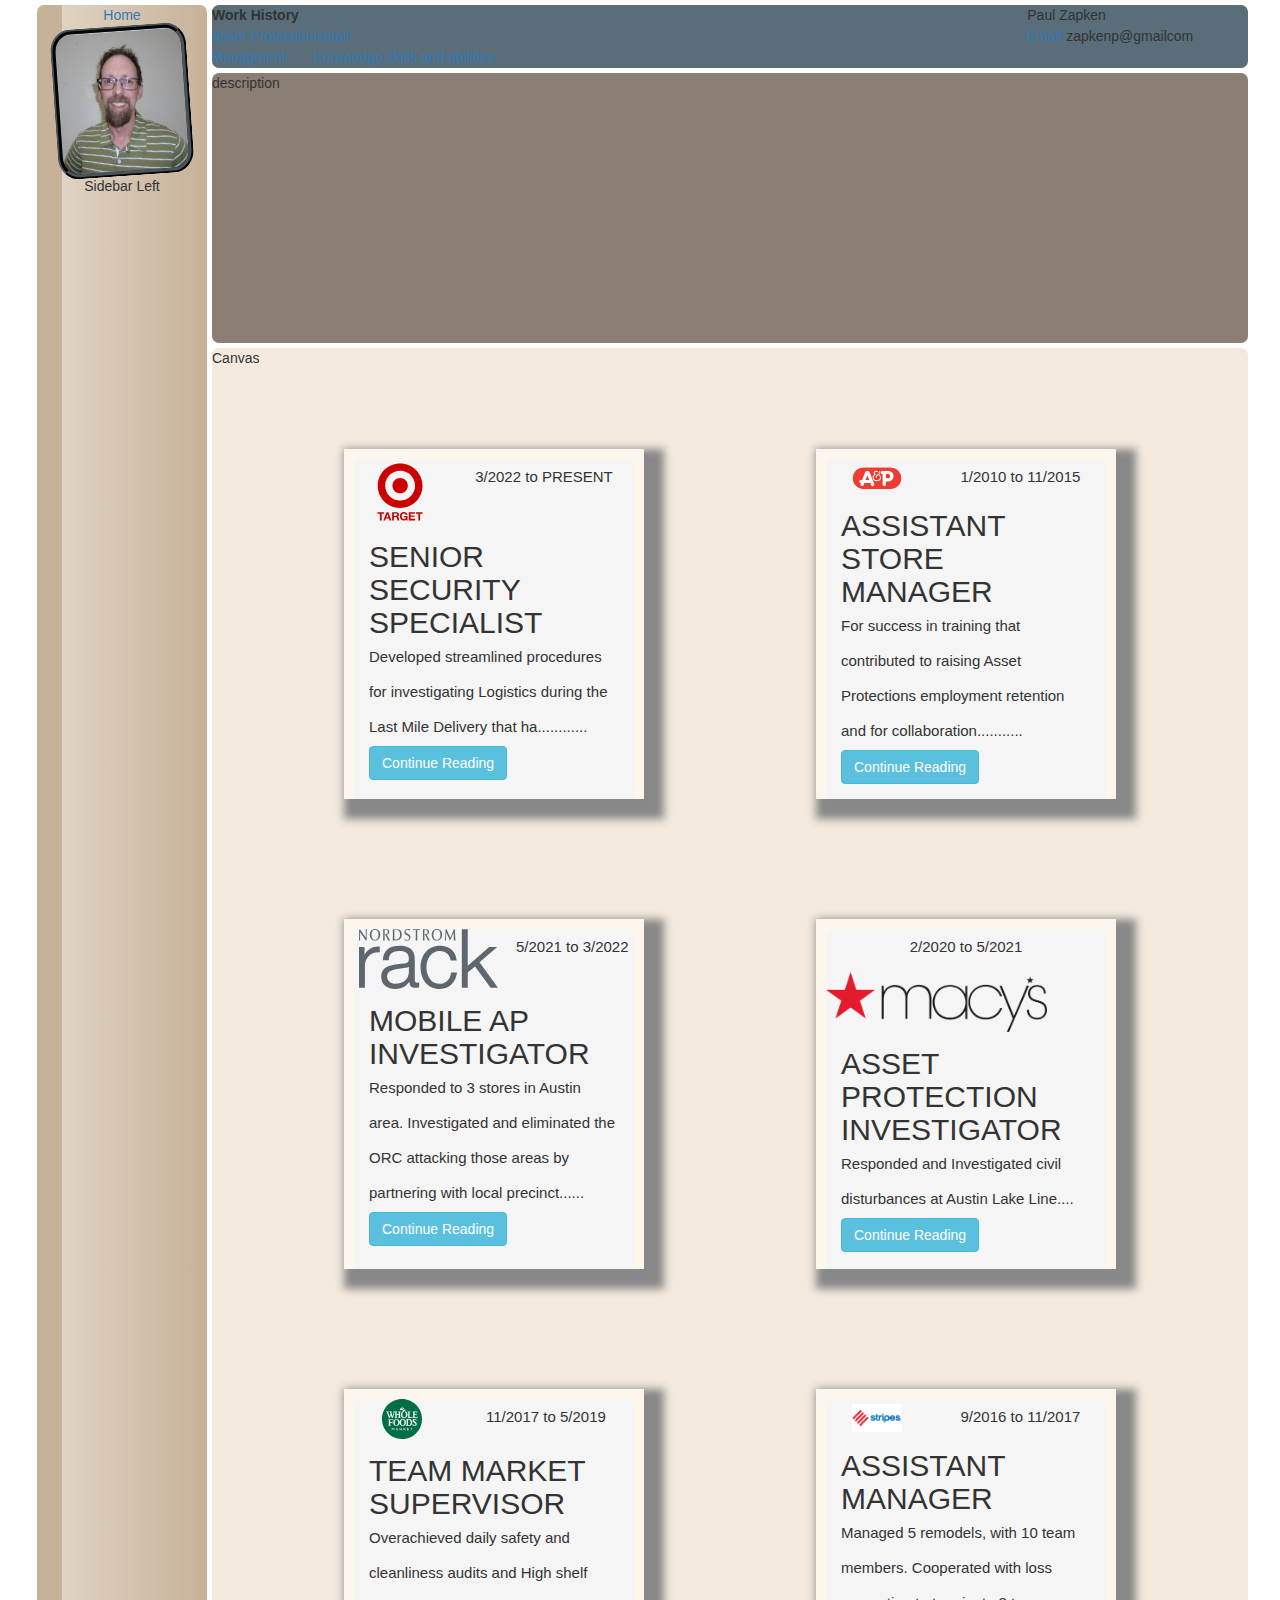
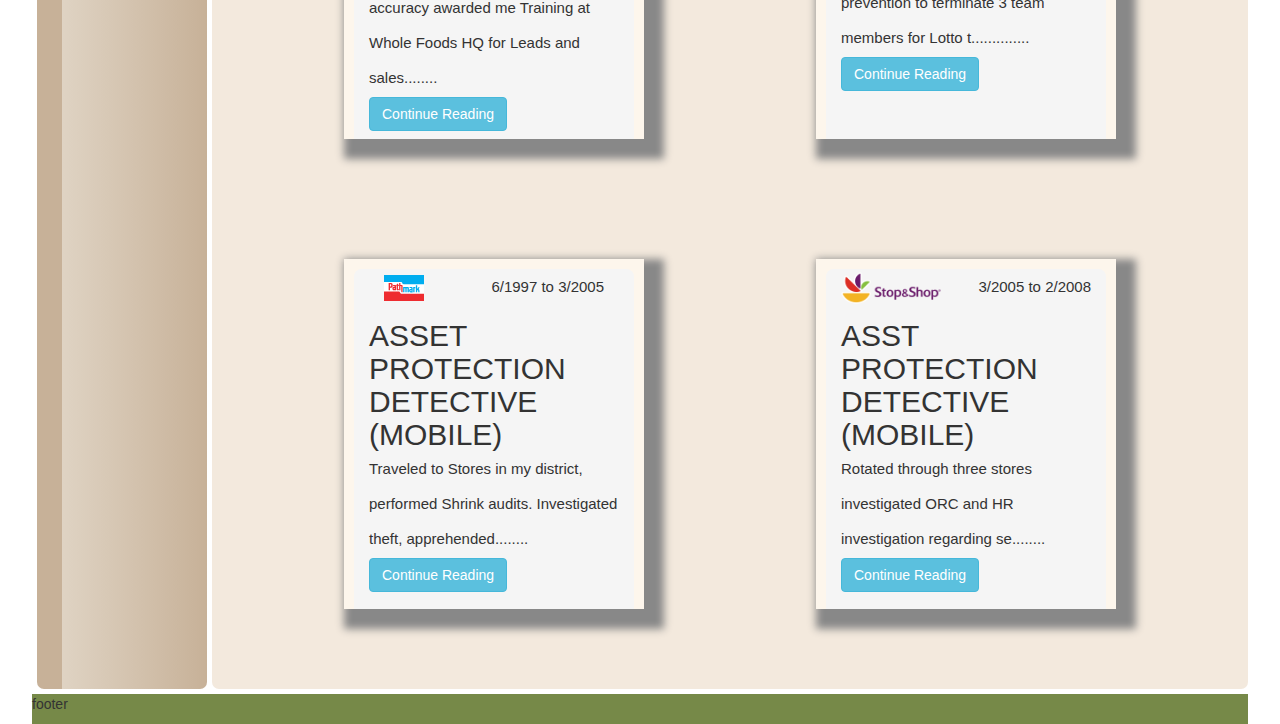
==== commit 21983aa5: "minor changes.. ?: each card have separate styles" ====
--- a/cv_ap.html
+++ b/cv_ap.html
@@ -191,7 +191,7 @@
                     <div class="cardfront">
                         <div class="flex" style="justify-content: space-around;">
                             <div>
-                                <img  src="./assets/Nordstrom_Rack_Logo.svg" alt="Nordstrom Rack" style="width:5rem;height:auto">
+                                <img  src="./assets/Nordstrom_Rack_Logo.svg" alt="Nordstrom Rack" style="width:auto;height:4em">
                             </div>
                             <div>
                                 <p class="timeframe">5/2021 to 3/2022</p>
@@ -245,18 +245,19 @@
                 <div class="card">
                     
                     <div class="cardfront">
-                        <div class="flex" style="justify-content: space-around;">
-                            <div>
-                                <img  src="./assets/Macys_logo.svg.png" alt="Macys" style="width:5rem;height:auto">
-                            </div>
+                        <div class="cardflex" style="justify-content: space-around;">
                             <div>
                                 <p class="timeframe">2/2020 to 5/2021</p>
                             </div>
+                            <div>
+                                <img  src="./assets/Macys_logo.svg.png" alt="Macys" style="auto`;height:4em">
+                            </div>
+                            
                         </div>
                         <div style="padding: 1em;">
                             <h2 class="position">ASSET PROTECTION INVESTIGATOR</h2>
                             <p>
-                                Responded and Investigated civil disturbances at Austin Lake Line Mall that resulted in mass property damage and theft. 
+                                Responded and Investigated civil disturbances at Austin Lake Line.... 
                             </p>
                        
                        
--- a/cv_ap_layout.css
+++ b/cv_ap_layout.css
@@ -167,6 +167,7 @@
    /* height: 50vh;*/
 }
 
+
 .canvas-board {
     display: flex;
     flex-flow: wrap;
@@ -195,6 +196,11 @@
     
 }
 
+
+.timeframe {
+  text-align: center;
+}
+
 /*  rgba(245, 245, 245, 80%) */
 .experience {
     height: inherit;
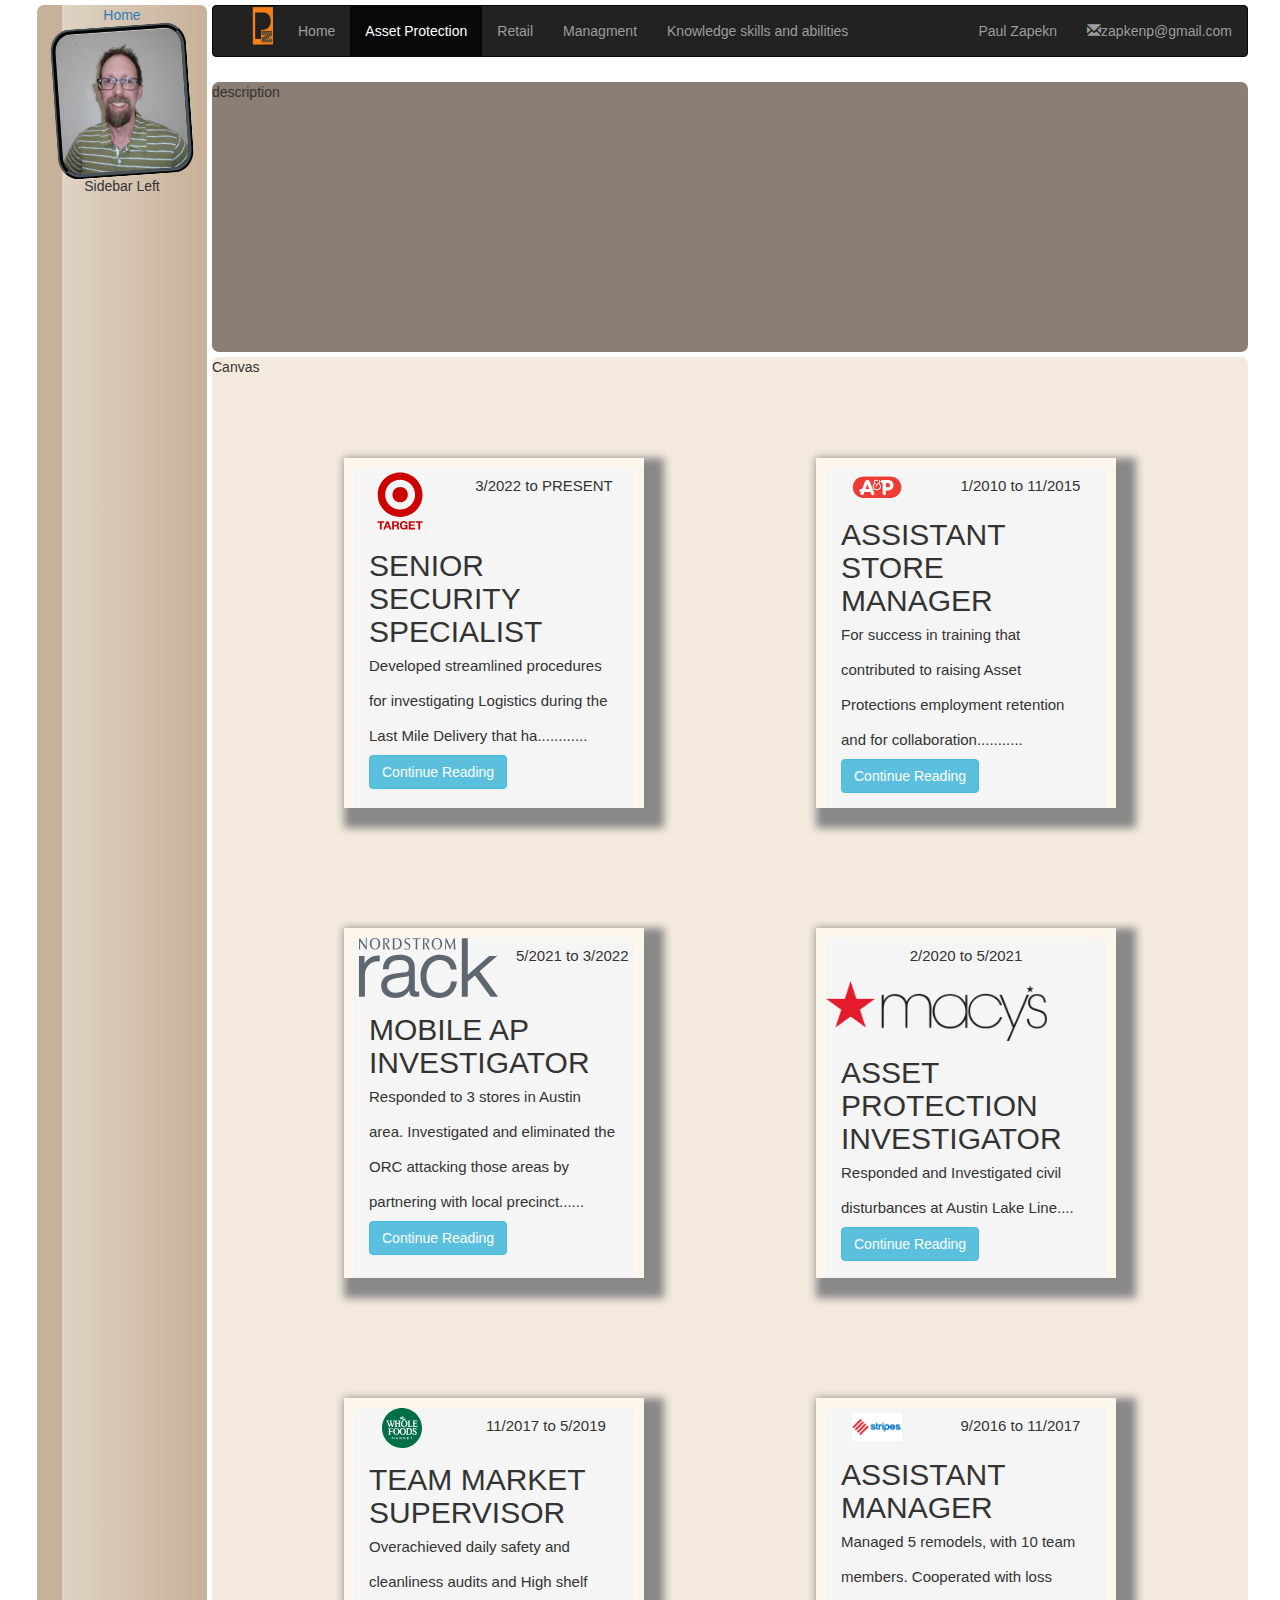
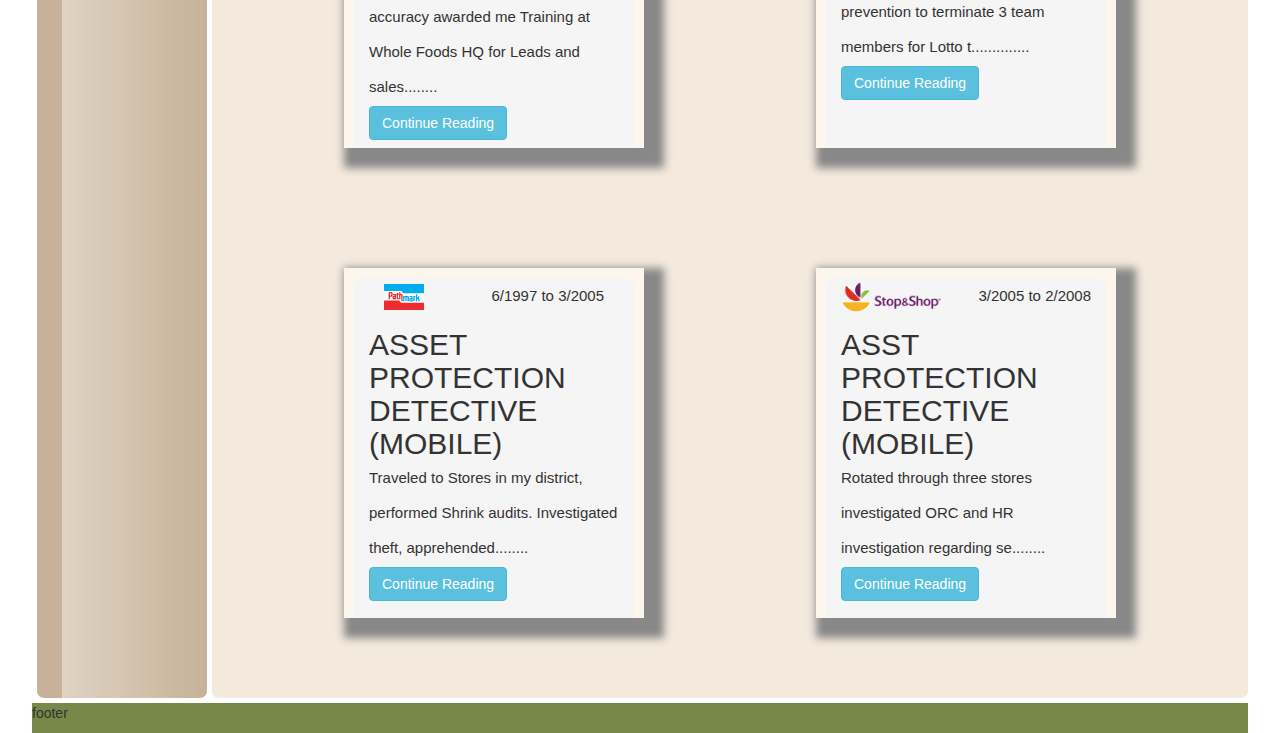
==== commit 8eb4abab: "miner update with nav bar" ====
--- a/cv_ap.html
+++ b/cv_ap.html
@@ -35,29 +35,31 @@
             </div> Sidebar Left
         </div>
         
-        <div class="top-bar flex">
-            <div>
-                <table>
-                    <tr>
-                        <th>Work History</th>
-                        <th></th>
-                    </tr>
-                    <tr>
-                        <td><a href="/cv_ap.html"> Asset Protection</a></td>
-                        <td><a href="/cv_ap.html"> Retail</a></td>
-                    </tr>
-                    <tr>
-                        <td><a href="/showcase_ap.html"> Managment</a></td>
-                        <td><a href="/testting.html">Knowledge skills and abilities</a></td>
-                    </tr>
-                </table>
-            </div>
-            <div style="width: 50%;"></div>
-            <div>
-                <p>Paul Zapken</p>
-                <a href="mailto:zpakenp@gmail.com">Email:</a>zapkenp@gmailcom
-            </div>
-        </div>
+
+            
+            
+            <nav class="navbar navbar-inverse">
+                <div class="container-fluid">
+                  <div class="navbar-header">
+                    <img src="/assets/Pz_logo.png" alt="Logo" style="width:40px; height: auto; bottom: 6px;">
+                    <a class="navbar-brand" href="#">
+                       <!-- <img src="/assets/Pz_logo.png" alt="Logo" style="width:40px; height: auto;"> -->
+                    </a>
+                  </div>
+                  <ul class="nav navbar-nav">
+                    <li><a href="#">Home</a></li>
+                    <li class="active"><a href="/cv_ap.html"> Asset Protection</a></li>
+                    <li><a href="/cv_ap.html"> Retail</a></li>
+                    <li><a href="/showcase_ap.html"> Managment</a></li>
+                    <li><a href="/testting.html">Knowledge skills and abilities</a> </li>
+                  </ul>
+                  <ul class="nav navbar-nav navbar-right">
+                    <li><a href="mailto:zpakenp@gmail.com">Paul Zapekn</a></li>
+                    <li><a href="mailto:zpakenp@gmail.com"><span class="glyphicon glyphicon-envelope"></span>zapkenp@gmail.com</a></li>
+                  </ul>
+                </div>
+            </nav>           
+
     
         <div class="description">
             description
--- a/cv_ap_layout.css
+++ b/cv_ap_layout.css
@@ -142,8 +142,12 @@
 
 }
 
+nav {
+  grid-column: 2 / 6;
+}
 .top-bar {
-    position: relative;
+    
+    
     grid-column: 2 / 6;
     background-color: var(--color-topbar-base);
    /* height: 10vh;*/
